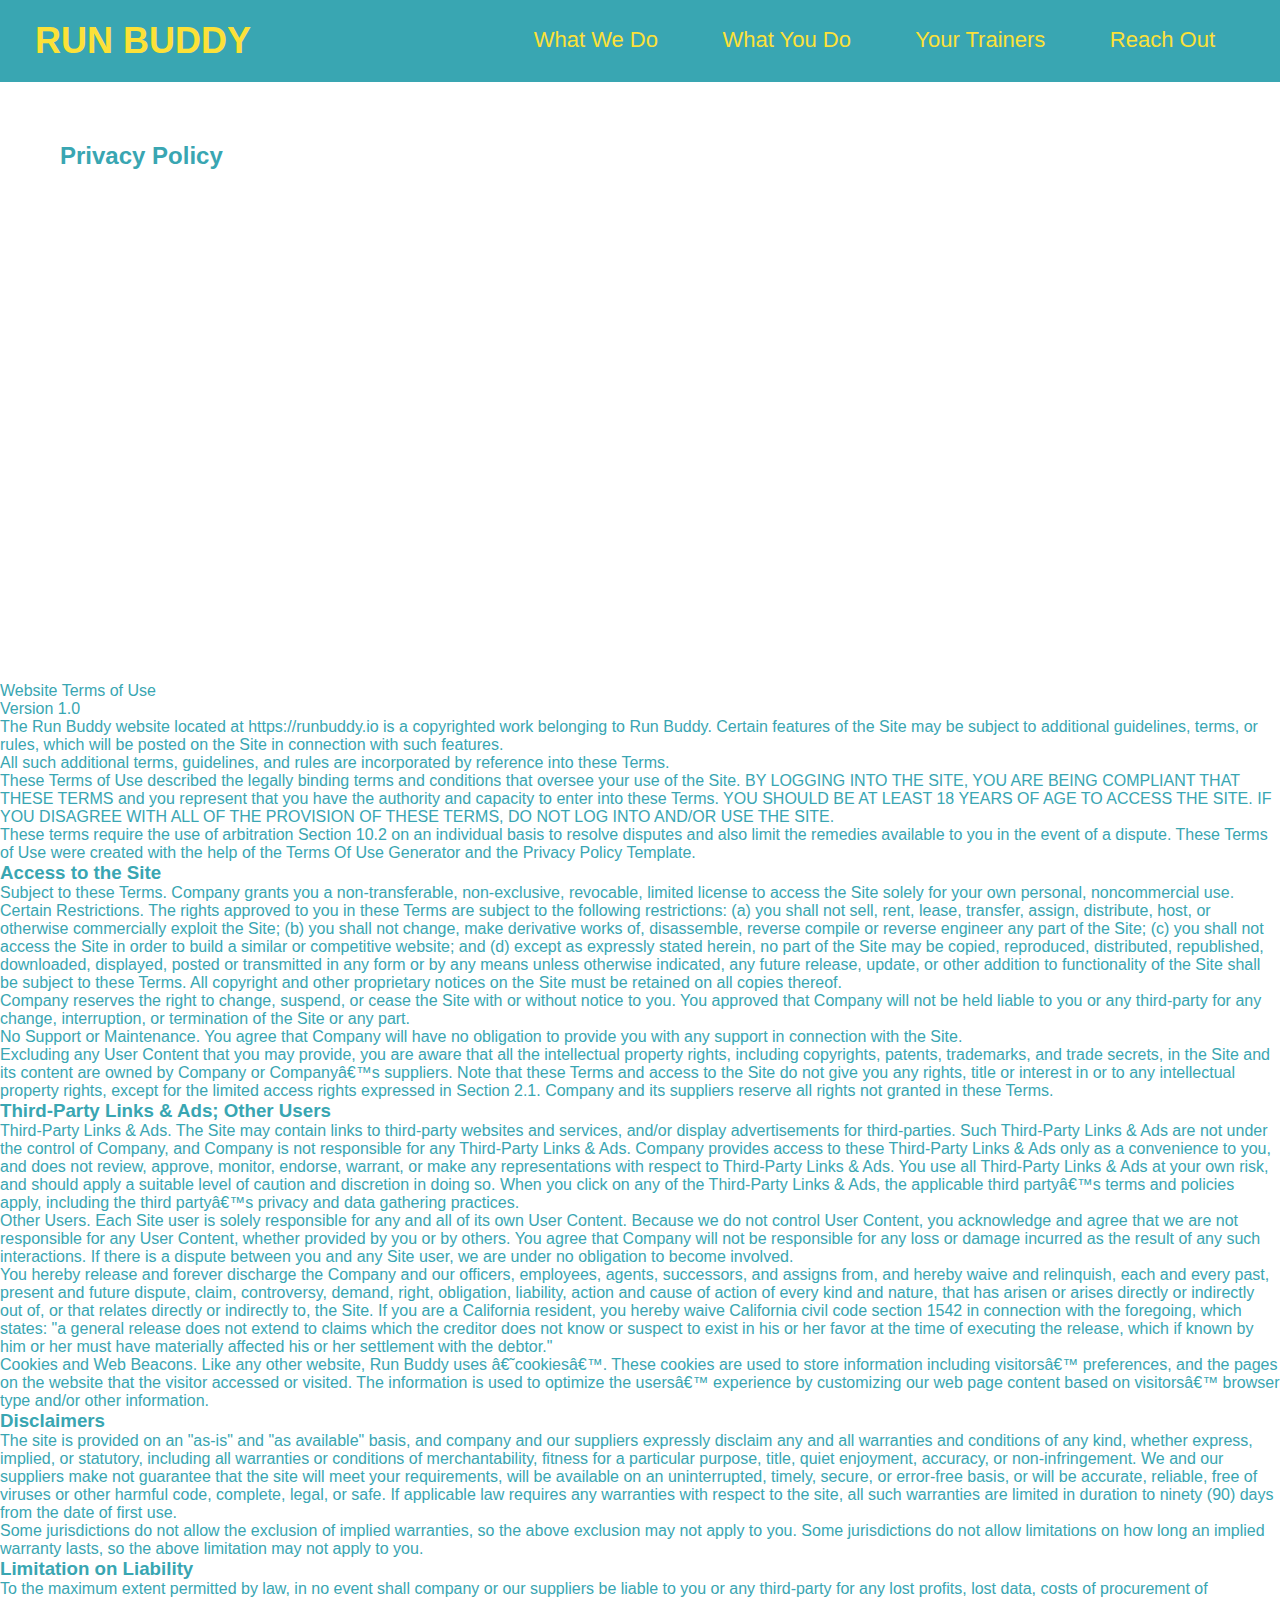
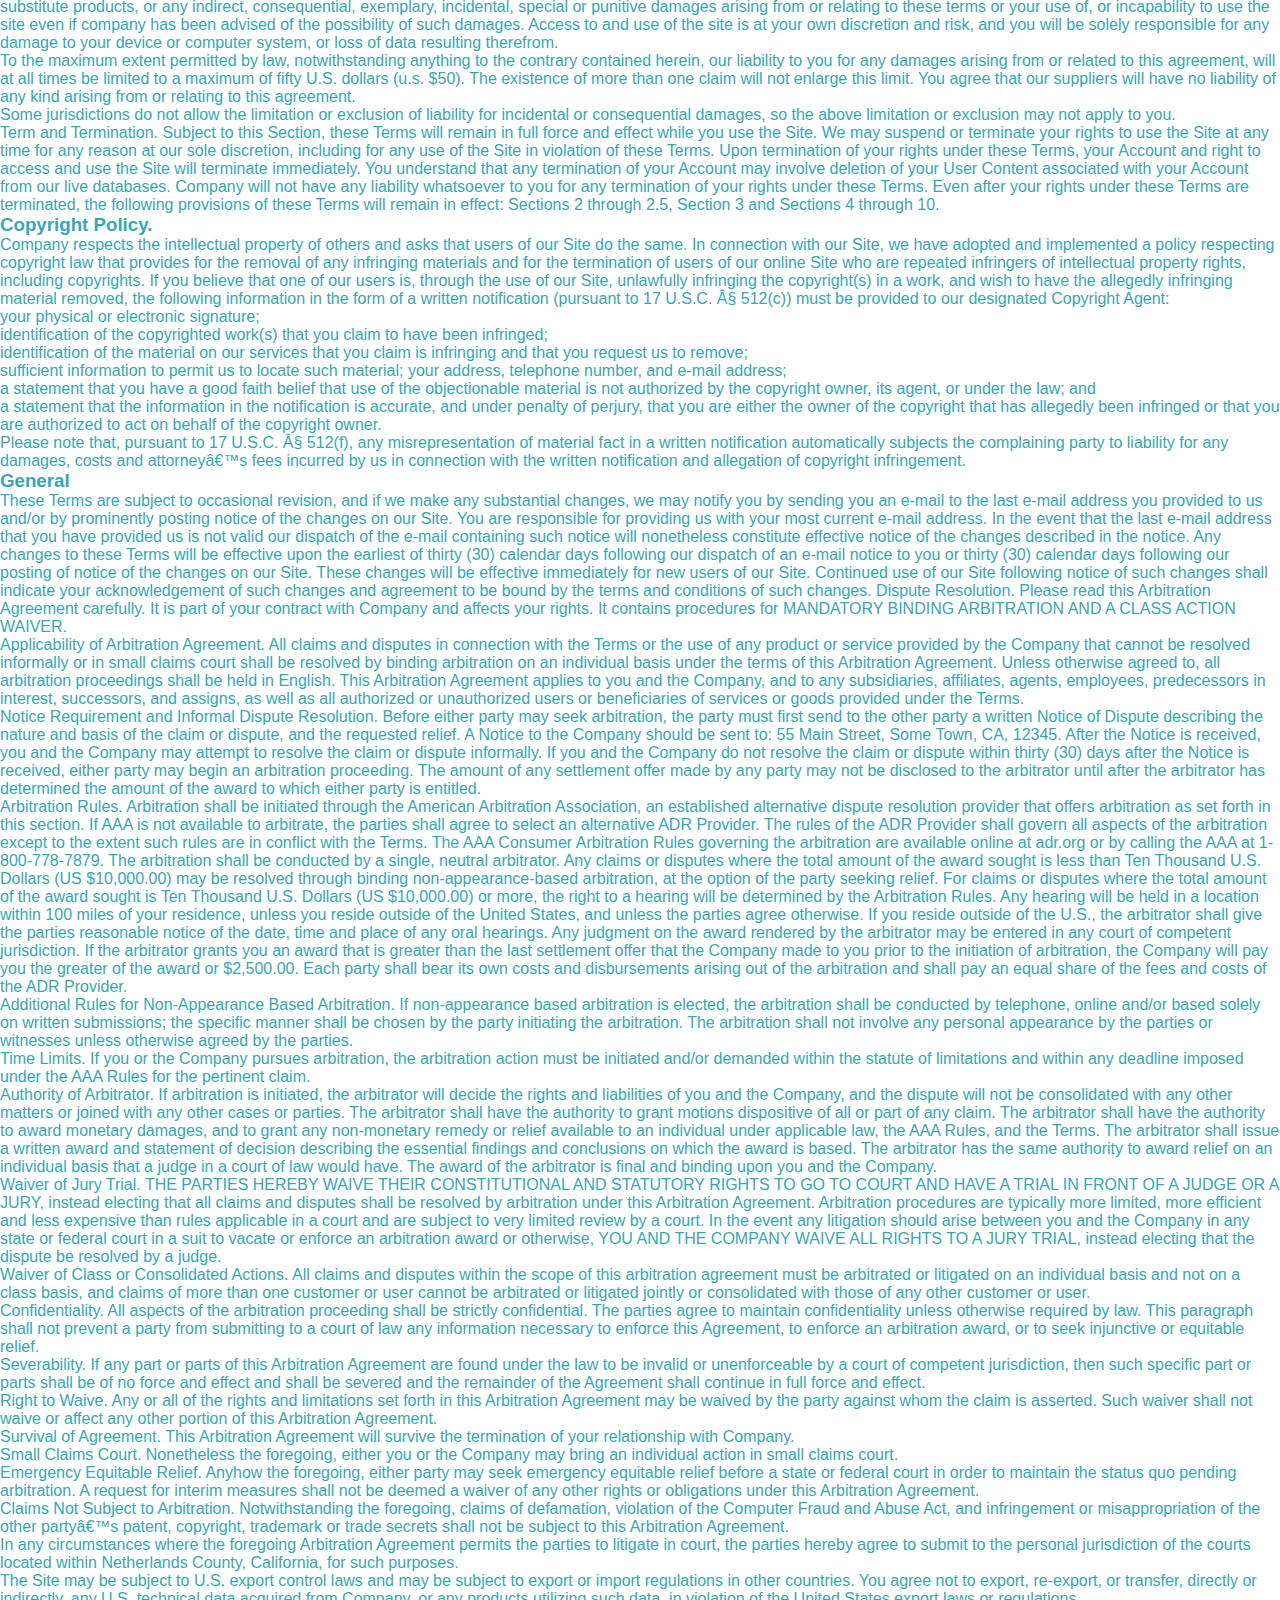
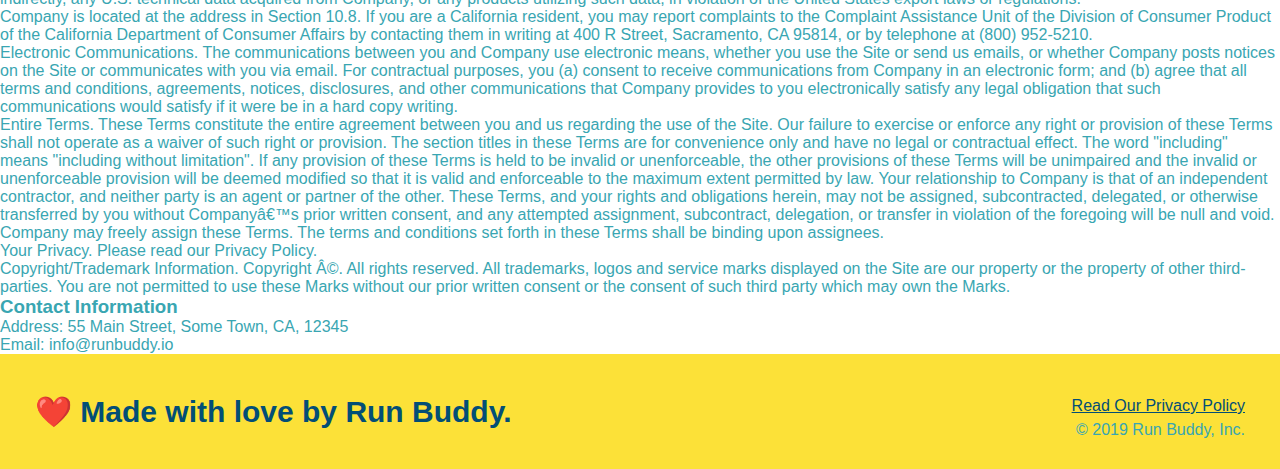
==== privacy-policy.html @ 8c8ac8f3 "move files" ====
<!DOCTYPE html>
<html lang="en">

<head>
  <meta charset="UTF-8" />
  <title>Privacy Policy - Run Buddy</title>
  <link rel="stylesheet" href="./assets/css/style.css" />
  <link rel="stylesheet" href="./assets/css/secondary-styles.css" />

</head>

<body>
  <header>
    <h1>
      <a href="/">
        RUN BUDDY
      </a>
    </h1>
    <nav>
      <!-- Unordered list element -->
      <ul>
        <!-- List item element-->
        <li>
          <!-- Anchor element -->
          <a href="./index.html#what-we-do">What We Do</a>
        </li>
        <li>
          <a href="./index.html#what-you-do">What You Do</a>
        </li>
        <li>
          <a href="./index.html#your-trainers">Your Trainers</a>
        </li>
        <li>
          <a href="./index.html#reach-out">Reach Out</a>
        </li>
      </ul>
    </nav>
  </header>

  <section class="hero">
    <h2 class="page-title">
      Privacy Policy
    </h2>
  </section>

  <article class="secondary-content">

    <p>
      Website Terms of Use
    </p>

    <p>
      Version 1.0
    </p>

    <p>
      The Run Buddy website located at https://runbuddy.io is a copyrighted work belonging to Run Buddy. Certain
      features of the Site may be subject to additional guidelines, terms, or rules, which will be posted on the Site
      in connection with such features.
    </p>

    <p>
      All such additional terms, guidelines, and rules are incorporated by reference into these Terms.
    </p>

    <p>
      These Terms of Use described the legally binding terms and conditions that oversee your use of the Site. BY
      LOGGING INTO THE SITE, YOU ARE BEING COMPLIANT THAT THESE TERMS and you represent that you have the authority
      and capacity to enter into these Terms. YOU SHOULD BE AT LEAST 18 YEARS OF AGE TO ACCESS THE SITE. IF YOU
      DISAGREE WITH ALL OF THE PROVISION OF THESE TERMS, DO NOT LOG INTO AND/OR USE THE SITE.
    </p>

    <p>
      These terms require the use of arbitration Section 10.2 on an individual basis to resolve disputes and also
      limit the remedies available to you in the event of a dispute. These Terms of Use were created with the help of
      the Terms Of Use Generator and the Privacy Policy Template.
    </p>

    <h3>
      Access to the Site
    </h3>

    <p>
      Subject to these Terms. Company grants you a non-transferable, non-exclusive, revocable, limited license to
      access the Site solely for your own personal, noncommercial use.
    </p>

    <p>
      Certain Restrictions. The rights approved to you in these Terms are subject to the following restrictions: (a)
      you shall not sell, rent, lease, transfer, assign, distribute, host, or otherwise commercially exploit the Site;
      (b) you shall not change, make derivative works of, disassemble, reverse compile or reverse engineer any part of
      the Site; (c) you shall not access the Site in order to build a similar or competitive website; and (d) except
      as expressly stated herein, no part of the Site may be copied, reproduced, distributed, republished, downloaded,
      displayed, posted or transmitted in any form or by any means unless otherwise indicated, any future release,
      update, or other addition to functionality of the Site shall be subject to these Terms. All copyright and other
      proprietary notices on the Site must be retained on all copies thereof.
    </p>

    <p>
      Company reserves the right to change, suspend, or cease the Site with or without notice to you. You approved
      that Company will not be held liable to you or any third-party for any change, interruption, or termination of
      the Site or any part.
    </p>

    <p>
      No Support or Maintenance. You agree that Company will have no obligation to provide you with any support in
      connection with the Site.
    </p>

    <p>
      Excluding any User Content that you may provide, you are aware that all the intellectual property rights,
      including copyrights, patents, trademarks, and trade secrets, in the Site and its content are owned by Company
      or Companyâ€™s suppliers. Note that these Terms and access to the Site do not give you any rights, title or
      interest in or to any intellectual property rights, except for the limited access rights expressed in Section
      2.1. Company and its suppliers reserve all rights not granted in these Terms.
    </p>

    <h3>
      Third-Party Links & Ads; Other Users
    </h3>

    <p>
      Third-Party Links & Ads. The Site may contain links to third-party websites and services, and/or display
      advertisements for third-parties. Such Third-Party Links & Ads are not under the control of Company, and Company
      is not responsible for any Third-Party Links & Ads. Company provides access to these Third-Party Links & Ads
      only as a convenience to you, and does not review, approve, monitor, endorse, warrant, or make any
      representations with respect to Third-Party Links & Ads. You use all Third-Party Links & Ads at your own risk,
      and should apply a suitable level of caution and discretion in doing so. When you click on any of the
      Third-Party Links & Ads, the applicable third partyâ€™s terms and policies apply, including the third partyâ€™s
      privacy and data gathering practices.
    </p>

    <p>
      Other Users. Each Site user is solely responsible for any and all of its own User Content. Because we do not
      control User Content, you acknowledge and agree that we are not responsible for any User Content, whether
      provided by you or by others. You agree that Company will not be responsible for any loss or damage incurred as
      the result of any such interactions. If there is a dispute between you and any Site user, we are under no
      obligation to become involved.
    </p>

    <p>
      You hereby release and forever discharge the Company and our officers, employees, agents, successors, and
      assigns from, and hereby waive and relinquish, each and every past, present and future dispute, claim,
      controversy, demand, right, obligation, liability, action and cause of action of every kind and nature, that has
      arisen or arises directly or indirectly out of, or that relates directly or indirectly to, the Site. If you are
      a California resident, you hereby waive California civil code section 1542 in connection with the foregoing,
      which states: "a general release does not extend to claims which the creditor does not know or suspect to exist
      in his or her favor at the time of executing the release, which if known by him or her must have materially
      affected his or her settlement with the debtor."
    </p>

    <p>
      Cookies and Web Beacons. Like any other website, Run Buddy uses â€˜cookiesâ€™. These cookies are used to store
      information including visitorsâ€™ preferences, and the pages on the website that the visitor accessed or visited.
      The information is used to optimize the usersâ€™ experience by customizing our web page content based on
      visitorsâ€™
      browser type and/or other information.
    </p>

    <h3>
      Disclaimers
    </h3>

    <p>
      The site is provided on an "as-is" and "as available" basis, and company and our suppliers expressly disclaim
      any and all warranties and conditions of any kind, whether express, implied, or statutory, including all
      warranties or conditions of merchantability, fitness for a particular purpose, title, quiet enjoyment, accuracy,
      or non-infringement. We and our suppliers make not guarantee that the site will meet your requirements, will be
      available on an uninterrupted, timely, secure, or error-free basis, or will be accurate, reliable, free of
      viruses or other harmful code, complete, legal, or safe. If applicable law requires any warranties with respect
      to the site, all such warranties are limited in duration to ninety (90) days from the date of first use.
    </p>

    <p>
      Some jurisdictions do not allow the exclusion of implied warranties, so the above exclusion may not apply to
      you. Some jurisdictions do not allow limitations on how long an implied warranty lasts, so the above limitation
      may not apply to you.
    </p>

    <h3>
      Limitation on Liability
    </h3>

    <p>
      To the maximum extent permitted by law, in no event shall company or our suppliers be liable to you or any
      third-party for any lost profits, lost data, costs of procurement of substitute products, or any indirect,
      consequential, exemplary, incidental, special or punitive damages arising from or relating to these terms or
      your use of, or incapability to use the site even if company has been advised of the possibility of such
      damages. Access to and use of the site is at your own discretion and risk, and you will be solely responsible
      for any damage to your device or computer system, or loss of data resulting therefrom.
    </p>

    <p>
      To the maximum extent permitted by law, notwithstanding anything to the contrary contained herein, our liability
      to you for any damages arising from or related to this agreement, will at all times be limited to a maximum of
      fifty U.S. dollars (u.s. $50). The existence of more than one claim will not enlarge this limit. You agree that
      our suppliers will have no liability of any kind arising from or relating to this agreement.
    </p>

    <p>
      Some jurisdictions do not allow the limitation or exclusion of liability for incidental or consequential
      damages, so the above limitation or exclusion may not apply to you.
    </p>

    <p>
      Term and Termination. Subject to this Section, these Terms will remain in full force and effect while you use
      the Site. We may suspend or terminate your rights to use the Site at any time for any reason at our sole
      discretion, including for any use of the Site in violation of these Terms. Upon termination of your rights under
      these Terms, your Account and right to access and use the Site will terminate immediately. You understand that
      any termination of your Account may involve deletion of your User Content associated with your Account from our
      live databases. Company will not have any liability whatsoever to you for any termination of your rights under
      these Terms. Even after your rights under these Terms are terminated, the following provisions of these Terms
      will remain in effect: Sections 2 through 2.5, Section 3 and Sections 4 through 10.
    </p>

    <h3>
      Copyright Policy.
    </h3>

    <p>
      Company respects the intellectual property of others and asks that users of our Site do the same. In connection
      with our Site, we have adopted and implemented a policy respecting copyright law that provides for the removal
      of any infringing materials and for the termination of users of our online Site who are repeated infringers of
      intellectual property rights, including copyrights. If you believe that one of our users is, through the use of
      our Site, unlawfully infringing the copyright(s) in a work, and wish to have the allegedly infringing material
      removed, the following information in the form of a written notification (pursuant to 17 U.S.C. Â§ 512(c)) must
      be provided to our designated Copyright Agent:
    </p>

    <ul>
      <li>
        your physical or electronic signature;
      </li>
      <li>
        identification of the copyrighted work(s) that you claim to have been infringed;
      </li>
      <li>
        identification of the material on our services that you claim is infringing and that you request us to remove;
      </li>
      <li>
        sufficient information to permit us to locate such material; your address, telephone number, and e-mail
        address;
      </li>
      <li>
        a statement that you have a good faith belief that use of the objectionable material is not authorized by the
        copyright owner, its agent, or under the law; and
      </li>
      <li>
        a statement that the information in the notification is accurate, and under penalty of perjury, that you are
        either the owner of the copyright that has allegedly been infringed or that you are authorized to act on
        behalf of the copyright owner.
      </li>
    </ul>

    <p>
      Please note that, pursuant to 17 U.S.C. Â§ 512(f), any misrepresentation of material fact in a written
      notification automatically subjects the complaining party to liability for any damages, costs and attorneyâ€™s
      fees incurred by us in connection with the written notification and allegation of copyright infringement.
    </p>

    <h3>
      General
    </h3>

    <p>
      These Terms are subject to occasional revision, and if we make any substantial changes, we may notify you by
      sending you an e-mail to the last e-mail address you provided to us and/or by prominently posting notice of the
      changes on our Site. You are responsible for providing us with your most current e-mail address. In the event
      that the last e-mail address that you have provided us is not valid our dispatch of the e-mail containing such
      notice will nonetheless constitute effective notice of the changes described in the notice. Any changes to these
      Terms will be effective upon the earliest of thirty (30) calendar days following our dispatch of an e-mail
      notice to you or thirty (30) calendar days following our posting of notice of the changes on our Site. These
      changes will be effective immediately for new users of our Site. Continued use of our Site following notice of
      such changes shall indicate your acknowledgement of such changes and agreement to be bound by the terms and
      conditions of such changes. Dispute Resolution. Please read this Arbitration Agreement carefully. It is part of
      your contract with Company and affects your rights. It contains procedures for MANDATORY BINDING ARBITRATION AND
      A CLASS ACTION WAIVER.
    </p>

    <p>
      Applicability of Arbitration Agreement. All claims and disputes in connection with the Terms or the use of any
      product or service provided by the Company that cannot be resolved informally or in small claims court shall be
      resolved by binding arbitration on an individual basis under the terms of this Arbitration Agreement. Unless
      otherwise agreed to, all arbitration proceedings shall be held in English. This Arbitration Agreement applies to
      you and the Company, and to any subsidiaries, affiliates, agents, employees, predecessors in interest,
      successors, and assigns, as well as all authorized or unauthorized users or beneficiaries of services or goods
      provided under the Terms.
    </p>

    <p>
      Notice Requirement and Informal Dispute Resolution. Before either party may seek arbitration, the party must
      first send to the other party a written Notice of Dispute describing the nature and basis of the claim or
      dispute, and the requested relief. A Notice to the Company should be sent to: 55 Main Street, Some Town, CA,
      12345. After the Notice is received, you and the Company may attempt to resolve the claim or dispute informally.
      If you and the Company do not resolve the claim or dispute within thirty (30) days after the Notice is received,
      either party may begin an arbitration proceeding. The amount of any settlement offer made by any party may not
      be disclosed to the arbitrator until after the arbitrator has determined the amount of the award to which either
      party is entitled.
    </p>

    <p>
      Arbitration Rules. Arbitration shall be initiated through the American Arbitration Association, an established
      alternative dispute resolution provider that offers arbitration as set forth in this section. If AAA is not
      available to arbitrate, the parties shall agree to select an alternative ADR Provider. The rules of the ADR
      Provider shall govern all aspects of the arbitration except to the extent such rules are in conflict with the
      Terms. The AAA Consumer Arbitration Rules governing the arbitration are available online at adr.org or by
      calling the AAA at 1-800-778-7879. The arbitration shall be conducted by a single, neutral arbitrator. Any
      claims or disputes where the total amount of the award sought is less than Ten Thousand U.S. Dollars (US
      $10,000.00) may be resolved through binding non-appearance-based arbitration, at the option of the party seeking
      relief. For claims or disputes where the total amount of the award sought is Ten Thousand U.S. Dollars (US
      $10,000.00) or more, the right to a hearing will be determined by the Arbitration Rules. Any hearing will be
      held in a location within 100 miles of your residence, unless you reside outside of the United States, and
      unless the parties agree otherwise. If you reside outside of the U.S., the arbitrator shall give the parties
      reasonable notice of the date, time and place of any oral hearings. Any judgment on the award rendered by the
      arbitrator may be entered in any court of competent jurisdiction. If the arbitrator grants you an award that is
      greater than the last settlement offer that the Company made to you prior to the initiation of arbitration, the
      Company will pay you the greater of the award or $2,500.00. Each party shall bear its own costs and
      disbursements arising out of the arbitration and shall pay an equal share of the fees and costs of the ADR
      Provider.
    </p>

    <p>
      Additional Rules for Non-Appearance Based Arbitration. If non-appearance based arbitration is elected, the
      arbitration shall be conducted by telephone, online and/or based solely on written submissions; the specific
      manner shall be chosen by the party initiating the arbitration. The arbitration shall not involve any personal
      appearance by the parties or witnesses unless otherwise agreed by the parties.
    </p>

    <p>
      Time Limits. If you or the Company pursues arbitration, the arbitration action must be initiated and/or demanded
      within the statute of limitations and within any deadline imposed under the AAA Rules for the pertinent claim.
    </p>

    <p>
      Authority of Arbitrator. If arbitration is initiated, the arbitrator will decide the rights and liabilities of
      you and the Company, and the dispute will not be consolidated with any other matters or joined with any other
      cases or parties. The arbitrator shall have the authority to grant motions dispositive of all or part of any
      claim. The arbitrator shall have the authority to award monetary damages, and to grant any non-monetary remedy
      or relief available to an individual under applicable law, the AAA Rules, and the Terms. The arbitrator shall
      issue a written award and statement of decision describing the essential findings and conclusions on which the
      award is based. The arbitrator has the same authority to award relief on an individual basis that a judge in a
      court of law would have. The award of the arbitrator is final and binding upon you and the Company.
    </p>

    <p>
      Waiver of Jury Trial. THE PARTIES HEREBY WAIVE THEIR CONSTITUTIONAL AND STATUTORY RIGHTS TO GO TO COURT AND HAVE
      A TRIAL IN FRONT OF A JUDGE OR A JURY, instead electing that all claims and disputes shall be resolved by
      arbitration under this Arbitration Agreement. Arbitration procedures are typically more limited, more efficient
      and less expensive than rules applicable in a court and are subject to very limited review by a court. In the
      event any litigation should arise between you and the Company in any state or federal court in a suit to vacate
      or enforce an arbitration award or otherwise, YOU AND THE COMPANY WAIVE ALL RIGHTS TO A JURY TRIAL, instead
      electing that the dispute be resolved by a judge.
    </p>

    <p>
      Waiver of Class or Consolidated Actions. All claims and disputes within the scope of this arbitration agreement
      must be arbitrated or litigated on an individual basis and not on a class basis, and claims of more than one
      customer or user cannot be arbitrated or litigated jointly or consolidated with those of any other customer or
      user.
    </p>

    <p>
      Confidentiality. All aspects of the arbitration proceeding shall be strictly confidential. The parties agree to
      maintain confidentiality unless otherwise required by law. This paragraph shall not prevent a party from
      submitting to a court of law any information necessary to enforce this Agreement, to enforce an arbitration
      award, or to seek injunctive or equitable relief.
    </p>

    <p>
      Severability. If any part or parts of this Arbitration Agreement are found under the law to be invalid or
      unenforceable by a court of competent jurisdiction, then such specific part or parts shall be of no force and
      effect and shall be severed and the remainder of the Agreement shall continue in full force and effect.
    </p>

    <p>
      Right to Waive. Any or all of the rights and limitations set forth in this Arbitration Agreement may be waived
      by the party against whom the claim is asserted. Such waiver shall not waive or affect any other portion of this
      Arbitration Agreement.
    </p>

    <p>
      Survival of Agreement. This Arbitration Agreement will survive the termination of your relationship with
      Company.
    </p>

    <p>
      Small Claims Court. Nonetheless the foregoing, either you or the Company may bring an individual action in small
      claims court.
    </p>

    <p>
      Emergency Equitable Relief. Anyhow the foregoing, either party may seek emergency equitable relief before a
      state or federal court in order to maintain the status quo pending arbitration. A request for interim measures
      shall not be deemed a waiver of any other rights or obligations under this Arbitration Agreement.
    </p>

    <p>
      Claims Not Subject to Arbitration. Notwithstanding the foregoing, claims of defamation, violation of the
      Computer Fraud and Abuse Act, and infringement or misappropriation of the other partyâ€™s patent, copyright,
      trademark or trade secrets shall not be subject to this Arbitration Agreement.
    </p>

    <p>
      In any circumstances where the foregoing Arbitration Agreement permits the parties to litigate in court, the
      parties hereby agree to submit to the personal jurisdiction of the courts located within Netherlands County,
      California, for such purposes.
    </p>

    <p>
      The Site may be subject to U.S. export control laws and may be subject to export or import regulations in other
      countries. You agree not to export, re-export, or transfer, directly or indirectly, any U.S. technical data
      acquired from Company, or any products utilizing such data, in violation of the United States export laws or
      regulations.
    </p>

    <p>
      Company is located at the address in Section 10.8. If you are a California resident, you may report complaints
      to the Complaint Assistance Unit of the Division of Consumer Product of the California Department of Consumer
      Affairs by contacting them in writing at 400 R Street, Sacramento, CA 95814, or by telephone at (800) 952-5210.
    </p>

    <p>
      Electronic Communications. The communications between you and Company use electronic means, whether you use the
      Site or send us emails, or whether Company posts notices on the Site or communicates with you via email. For
      contractual purposes, you (a) consent to receive communications from Company in an electronic form; and (b)
      agree that all terms and conditions, agreements, notices, disclosures, and other communications that Company
      provides to you electronically satisfy any legal obligation that such communications would satisfy if it were be
      in a hard copy writing.
    </p>

    <p>
      Entire Terms. These Terms constitute the entire agreement between you and us regarding the use of the Site. Our
      failure to exercise or enforce any right or provision of these Terms shall not operate as a waiver of such right
      or provision. The section titles in these Terms are for convenience only and have no legal or contractual
      effect. The word "including" means "including without limitation". If any provision of these Terms is held to be
      invalid or unenforceable, the other provisions of these Terms will be unimpaired and the invalid or
      unenforceable provision will be deemed modified so that it is valid and enforceable to the maximum extent
      permitted by law. Your relationship to Company is that of an independent contractor, and neither party is an
      agent or partner of the other. These Terms, and your rights and obligations herein, may not be assigned,
      subcontracted, delegated, or otherwise transferred by you without Companyâ€™s prior written consent, and any
      attempted assignment, subcontract, delegation, or transfer in violation of the foregoing will be null and void.
      Company may freely assign these Terms. The terms and conditions set forth in these Terms shall be binding upon
      assignees.
    </p>

    <p>
      Your Privacy. Please read our Privacy Policy.
    </p>

    <p>
      Copyright/Trademark Information. Copyright Â©. All rights reserved. All trademarks, logos and service marks
      displayed on the Site are our property or the property of other third-parties. You are not permitted to use
      these Marks without our prior written consent or the consent of such third party which may own the Marks.
    </p>

    <h3>
      Contact Information
    </h3>

    <p>
      Address: 55 Main Street, Some Town, CA, 12345
    </p>

    <p>
      Email: info@runbuddy.io
    </p>

  </article>


  <!-- footer -->
  <footer>
    <h2>❤️ Made with love by Run Buddy.</h2>
    <div>
      <a href="#">Read Our Privacy Policy</a><br />
      &copy; 2019 Run Buddy, Inc.
    </div>
  </footer>
</body>

</html>
---- assets/css/style.css ----
* {
    margin: 0;
    padding: 0;
    box-sizing: border-box;
  }
  
  body {
    /* more on this crazy alphanumerical value in a minute! */
    color: #39a6b2;
    font-family: Helvetica, Arial, sans-serif;
  }
  
  /* apply styles to <header> */
  header {
    padding: 20px 35px;
    background-color: #39a6b2;
  }
  
  header h1 {
    font-weight: bold;
    font-size: 36px;
    color: #fce138;
    margin: 0;
    display: inline;
  }
  header a {
    text-decoration: none;
    color: #fce138;
  }
  
  header nav {
    float: right;
    margin: 7px 0;
  }
  
  header nav ul li {
    display: inline;
  }
  
  header nav ul li a {
    margin: 0 30px;
    font-weight: lighter;
    font-size: 22px;
  }
  
  footer {
    background: #fce138;
    width: 100%;
    padding: 40px 35px;
  }
  
  footer h2 {
    display: inline;
    color: #024e76;
    font-size: 30px;
    margin: 0;
  }
  
  footer div {
    float: right;
    line-height: 1.5;
    text-align: right;
  }
  
  footer a {
    color: #024e76;
  }
  
  section {
    padding: 60px;
  }
  
  /* Hero Style Start */
  .hero {
    background-image: url('../images/hero-bg.jpg');
    height: 600px;
    background-size: cover;
    background-position: center;
    position: relative;
  }
  /* Hero Style End */
  
  .hero-form {
    border: 3px solid #024e76;
    background-color: #fce138;
    padding: 20px;
    width: 500px;
    color: #024e76;
    position: absolute;
    bottom: 120px;
    right: 140px;
  }
  
  .hero-form h3 {
    font-size: 24px;
    margin: 0;
  }
  .hero-form p {
    margin: 5px 0 15px 0;
  }
  
  .form-input {
    border: 1px solid #024e76;
    display: block;
    padding: 7px 15px;
    font-size: 16px;
    color: #024e76;
    width: 100%;
    margin-bottom: 15px;
  }
  
  .hero-form label {
    margin: 0 5px;
  }
  
  .hero-form button {
    color: #fce138;
    background-color: #024e76;
    border: none;
    padding: 10px 20px;
    font-size: 16px;
  }
  
  .intro {
    text-align: center;
  }
  
  .intro p {
    line-height: 1.7;
    color: #39a6b2;
    width: 80%;
    font-size: 20px;
    margin: 0 auto;
  }
  
  .steps {
    text-align: center;
    background: #fce138;
  }
  
  .steps div {
    margin-bottom: 80px;
  }
  
  .steps img {
    width: 15%;
    margin: 10px 0;
  }
  
  .steps h3 {
    color: #024e76;
    font-size: 46px;
    margin-top: 10px;
  }
  
  .steps p {
    color: #39a6b2;
    font-size: 23px;
  }
  
  .steps span {
    font-size: 38px;
  }
  
  .section-title {
    font-size: 55px;
    color: #024e76;
    margin-bottom: 35px;
    padding: 0 100px 20px 100px;
    display: inline-block;
    border-bottom: 3px solid;
  }
  
  .primary-border {
    border-color: #fce138;
  }
  
  .secondary-border {
    border-color: #39a6b2;
  }
  
  .trainers {
    text-align: center;
  }
  
  .trainer {
    width: 900px;
    margin: 0 auto 30px auto;
    background: #024e76;
    color: #fce138;
    overflow: auto;
  }
  
  .trainer img {
    width: 35%;
    float: left;
  }
  
  .trainer-bio {
    padding: 35px;
    float: left;
    width: 65%;
  }
  
  .trainer-bio h3 {
    font-size: 32px;
    margin-bottom: 8px;
  }
  
  .trainer-bio h4 {
    font-weight: lighter;
    font-size: 26px;
    margin-bottom: 25px;
  }
  
  .trainer-bio p {
    font-size: 17px;
    line-height: 1.3;
  }
  
  .text-left {
    text-align: left;
  }
  
  .text-right {
    text-align: right;
  }
  
  /* REACH OUT STYLES START */
  .contact {
    text-align: center;
    background: #024e76;
  }
  
  .contact h2 {
    color: #fce138;
  }
  
  .contact-info iframe {
    width: 400px;
    height: 400px;
  }
  
  .contact-info div {
    width: 410px;
    display: inline-block;
    vertical-align: top;
    text-align: left;
    margin: 30px 0 0 60px;
    color: white;
  }
  
  .contact-info h3 {
    color: #fce138;
    font-size: 32px;
  }
  
  .contact-info p,
  .contact-info address {
    margin: 20px 0;
    line-height: 1.5;
    font-size: 20px;
    font-style: normal;
  }
  
  .contact-info a {
    color: #fce138;
  }
  
  /* REACH OUT STYLES END */
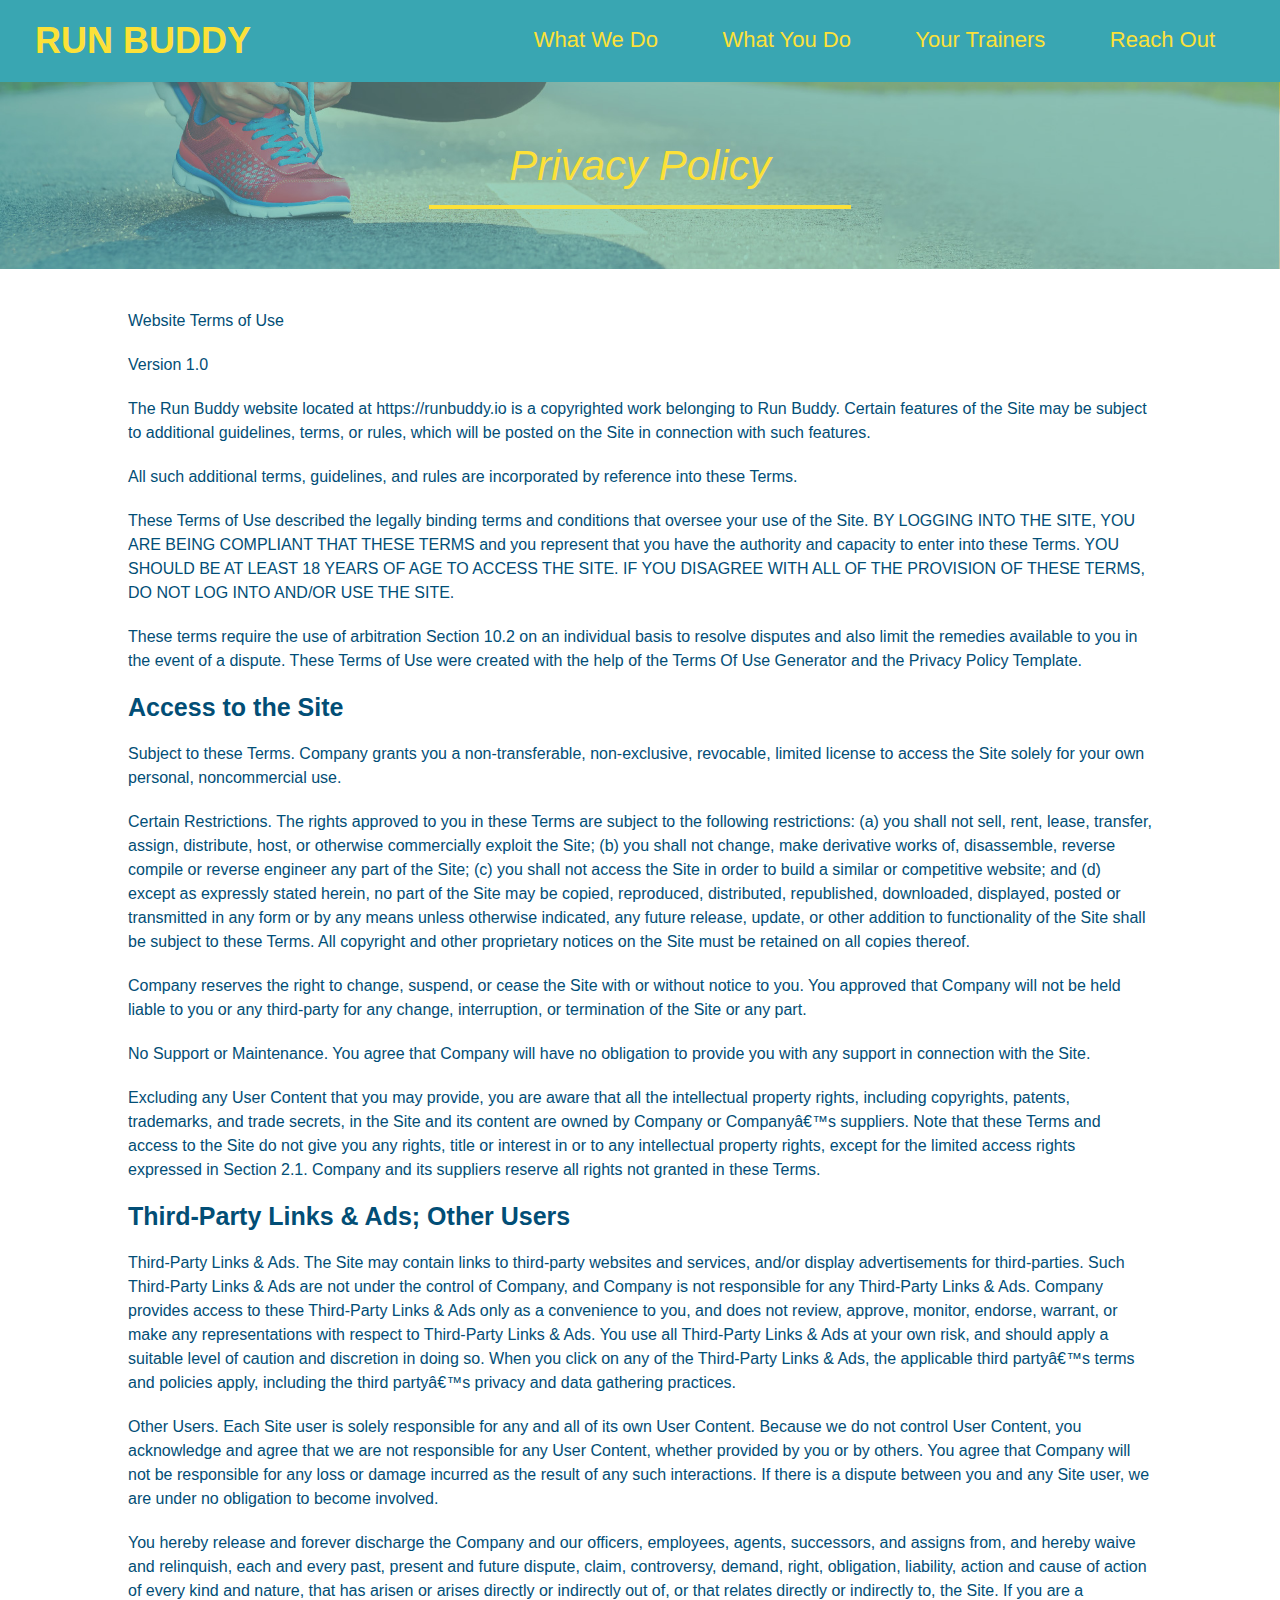
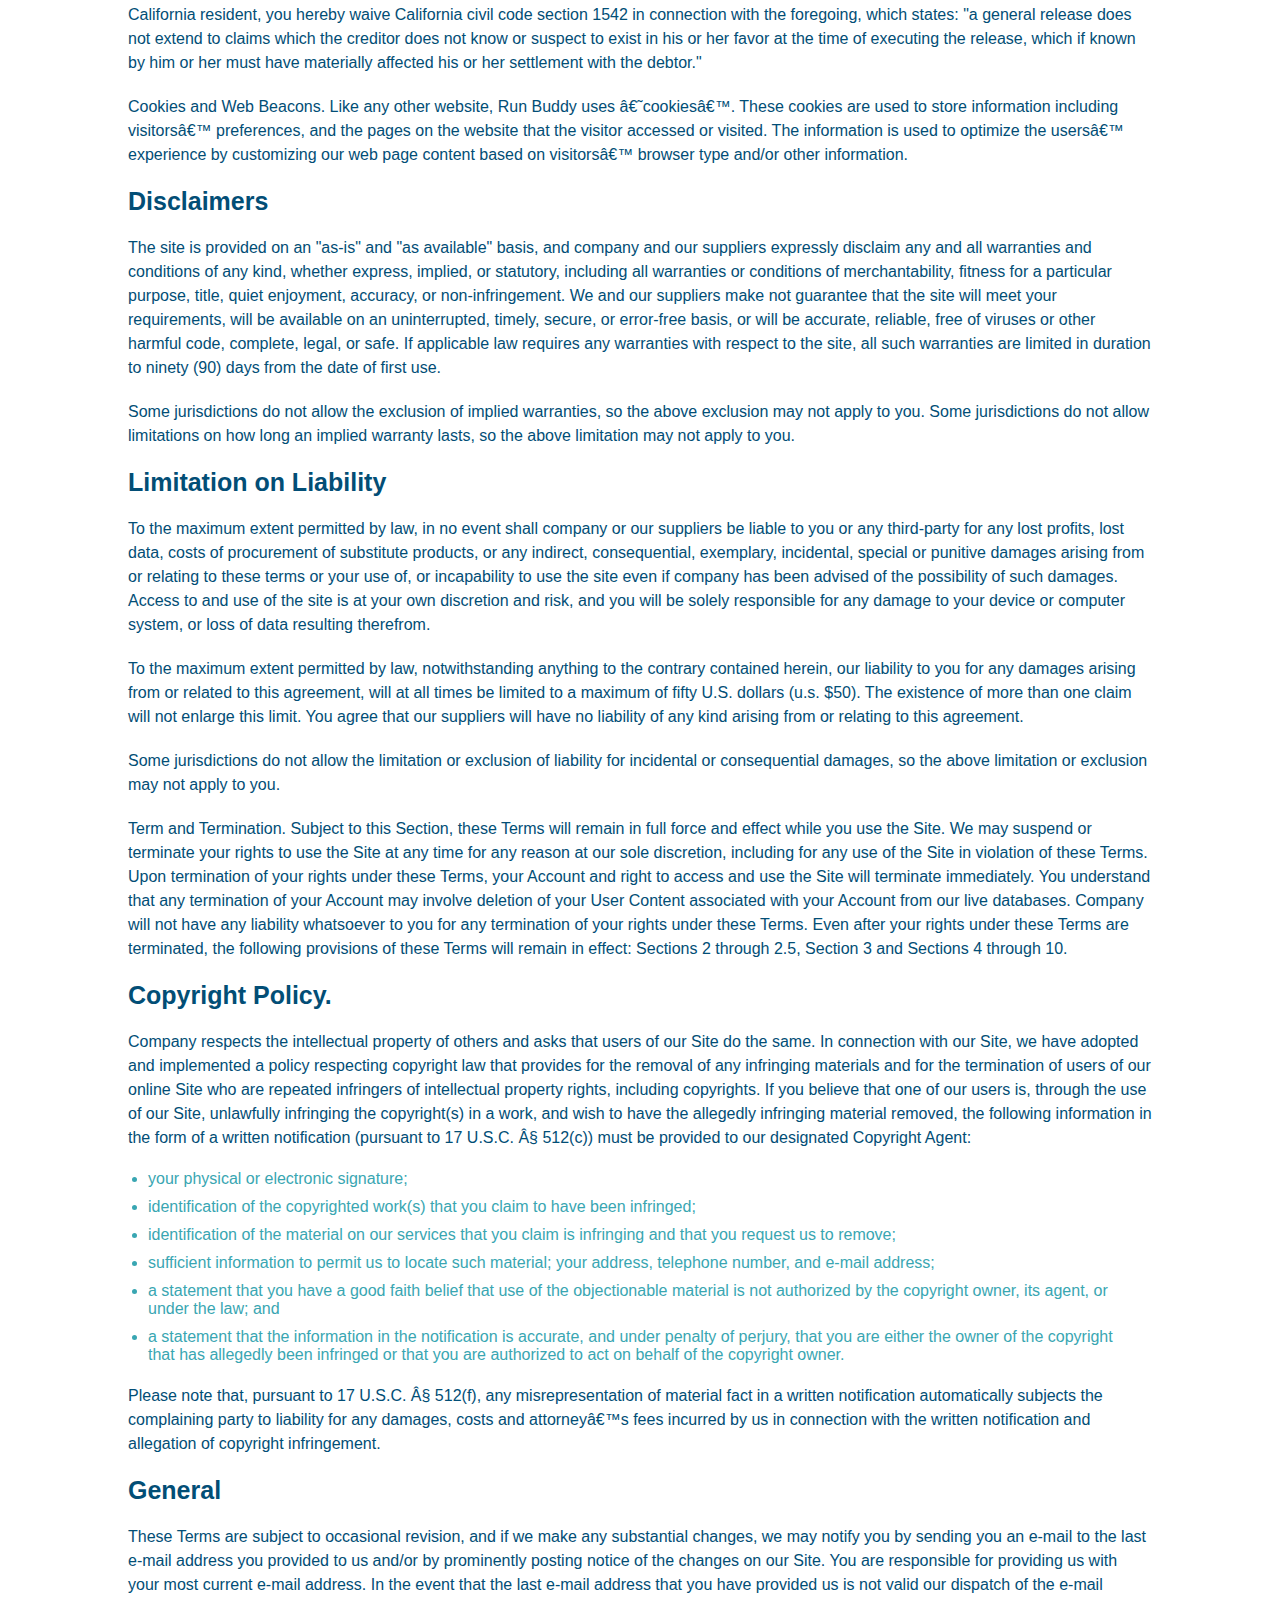
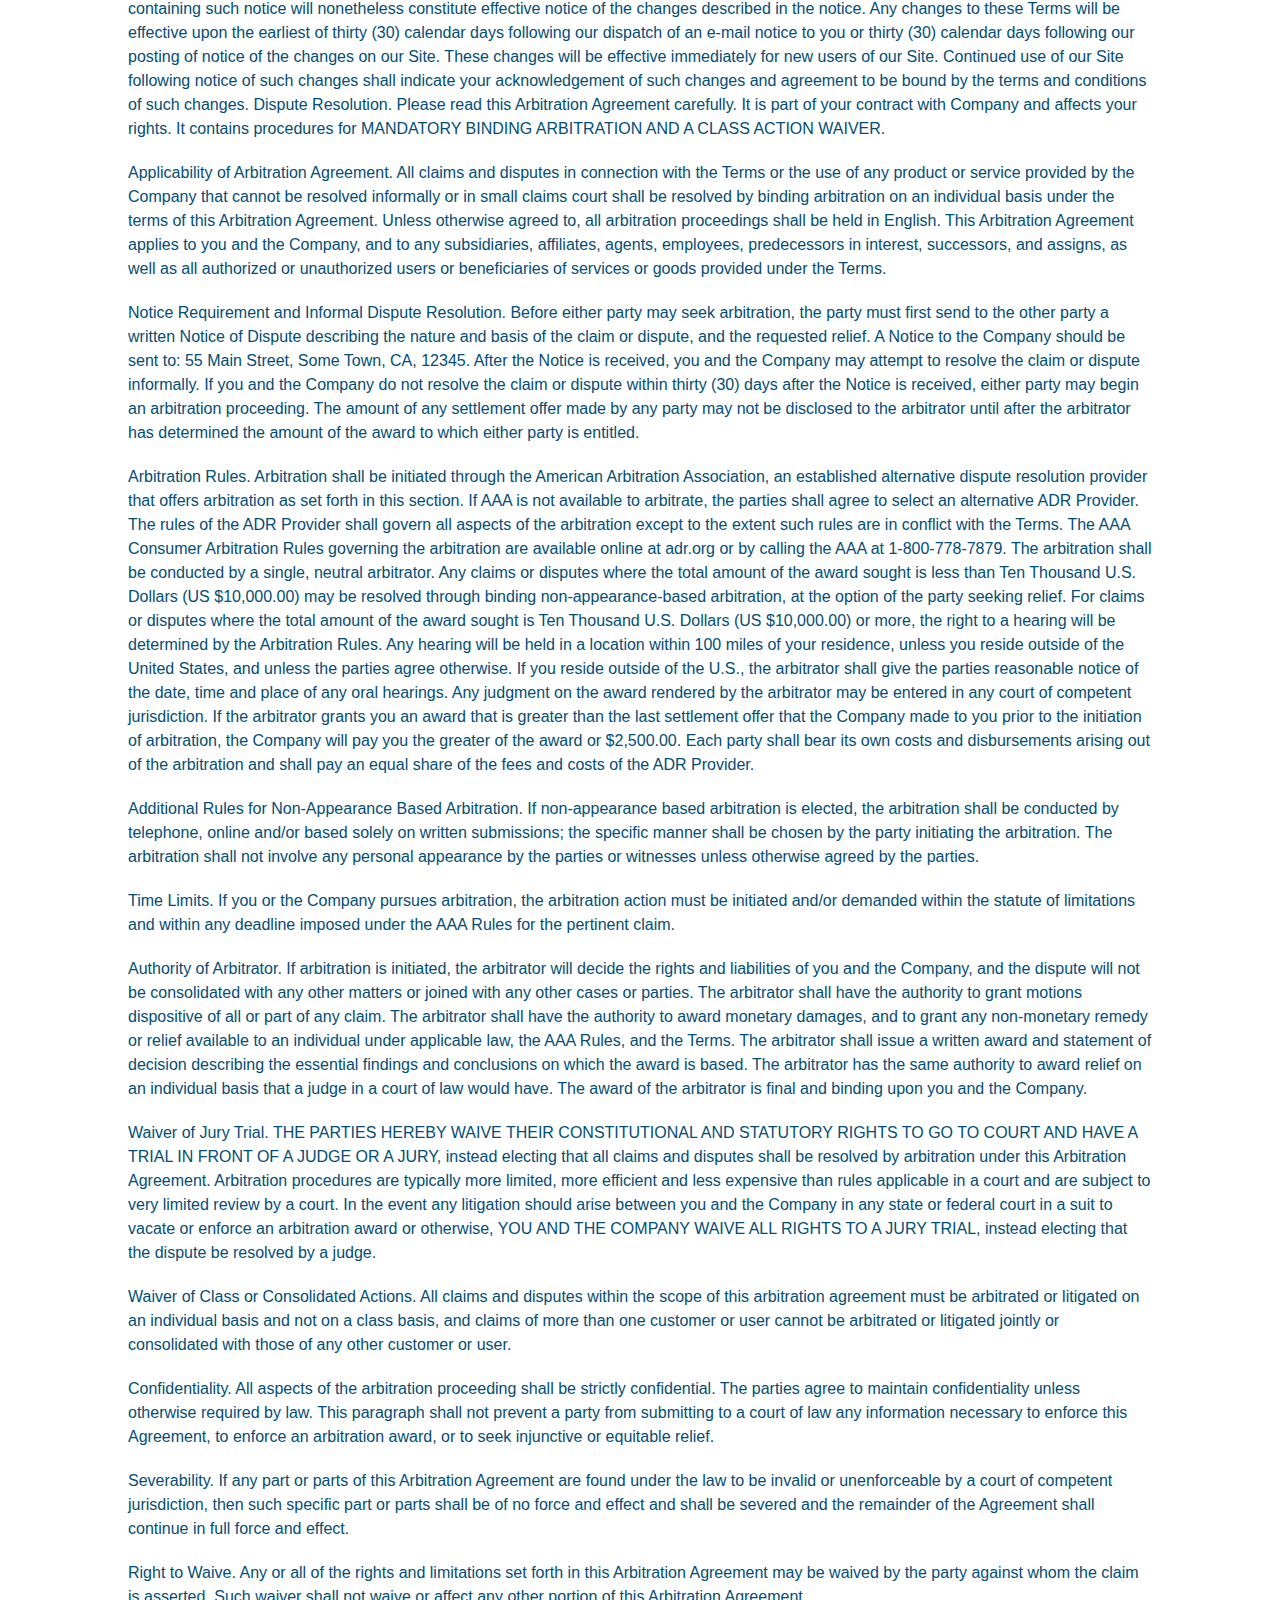
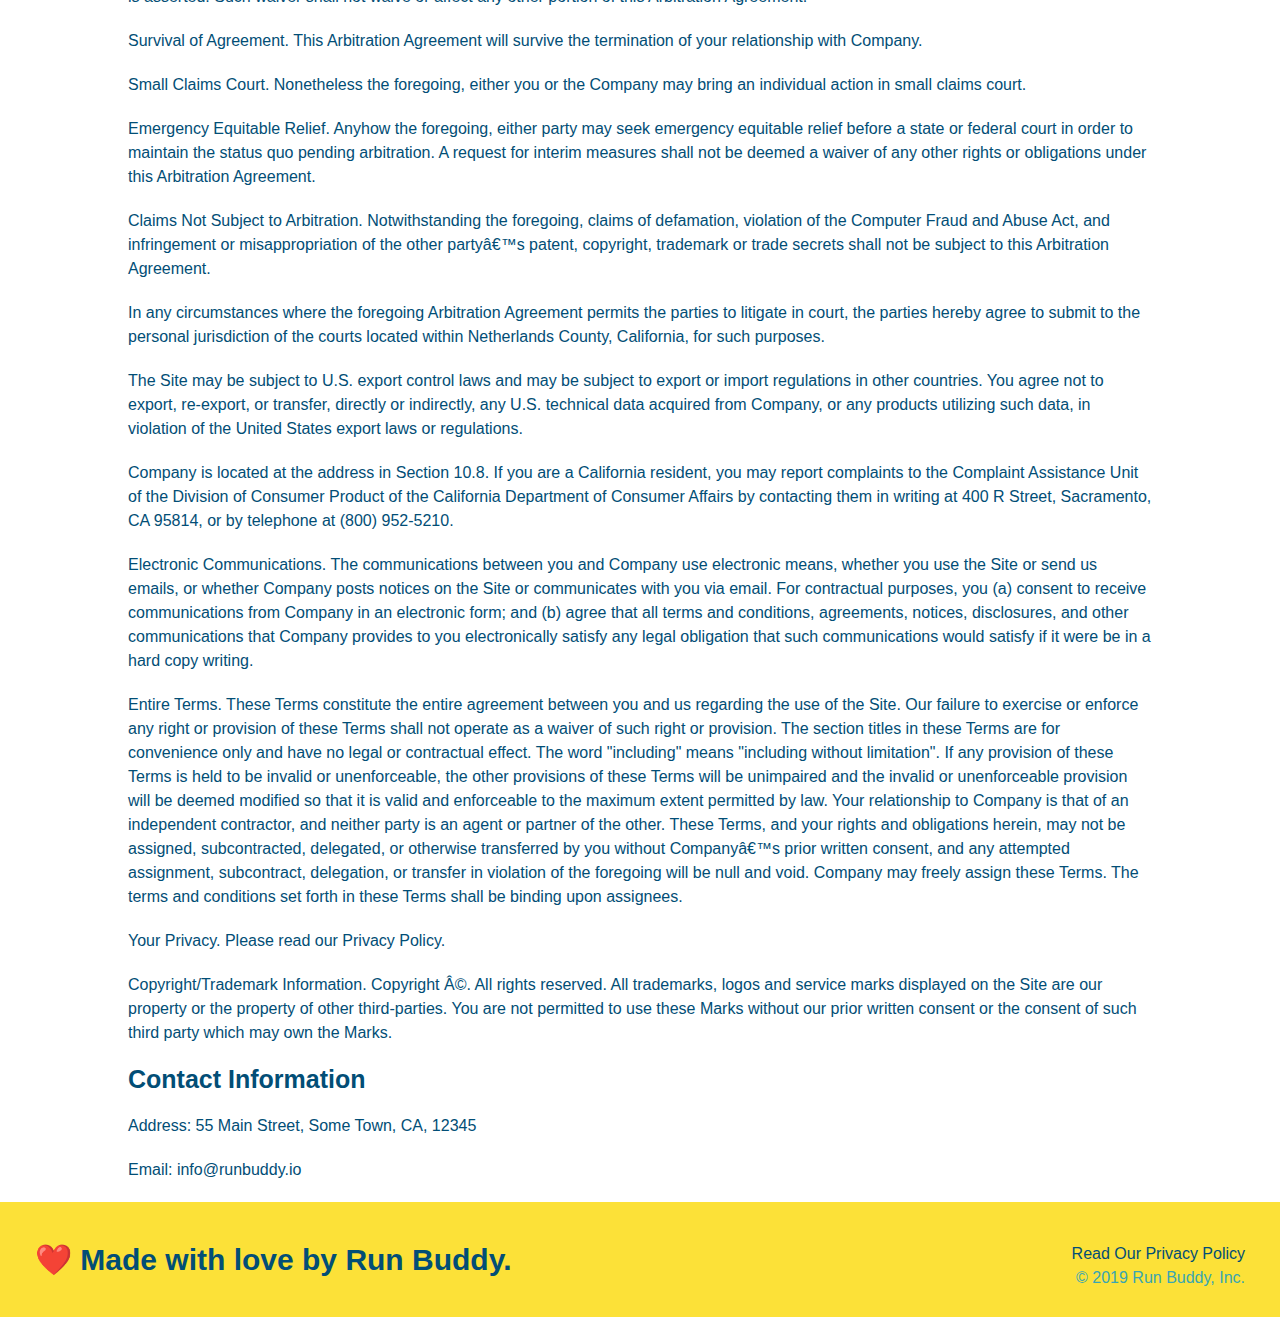
==== commit 2e1dc8e7: "privacy policy" ====
--- a/privacy-policy.html
+++ b/privacy-policy.html
@@ -1,481 +1,474 @@
 <!DOCTYPE html>
 <html lang="en">
+    <head>
+        <meta charset="UTF-8">
+        <title>Privacy Policy - Run Buddy</title>
+        <link rel="stylesheet" href="./assets/css/style.css" />
+        <link rel="stylesheet" href="./assets/css/secondary-style.css" />
+    </head>
+    <body>
+        <!-- navigation -->
+        <header>
+            <h1>
+                <a href="/">
+                    RUN BUDDY
+                </a>
+            </h1>
+            <nav>
+                <!-- Unordered list element -->
+                <ul>
+                    <!-- List item element-->
+                    <li>
+                        <!-- Anchor element -->
+                        <a href="./index.html#what-we-do">What We Do</a>
+                    </li>
+                    <li>
+                        <a href="./index.html#what-you-do">What You Do</a>
+                    </li>
+                    <li>
+                        <a href="./index.html#your-trainers">Your Trainers</a>
+                    </li>
+                    <li>
+                        <a href="./index.html#reach-out">Reach Out</a>
+                    </li>
+                </ul>
+            </nav>
+        </header>
 
-<head>
-  <meta charset="UTF-8" />
-  <title>Privacy Policy - Run Buddy</title>
-  <link rel="stylesheet" href="./assets/css/style.css" />
-  <link rel="stylesheet" href="./assets/css/secondary-styles.css" />
-
-</head>
-
-<body>
-  <header>
-    <h1>
-      <a href="/">
-        RUN BUDDY
-      </a>
-    </h1>
-    <nav>
-      <!-- Unordered list element -->
-      <ul>
-        <!-- List item element-->
-        <li>
-          <!-- Anchor element -->
-          <a href="./index.html#what-we-do">What We Do</a>
-        </li>
-        <li>
-          <a href="./index.html#what-you-do">What You Do</a>
-        </li>
-        <li>
-          <a href="./index.html#your-trainers">Your Trainers</a>
-        </li>
-        <li>
-          <a href="./index.html#reach-out">Reach Out</a>
-        </li>
-      </ul>
-    </nav>
-  </header>
-
-  <section class="hero">
-    <h2 class="page-title">
-      Privacy Policy
-    </h2>
-  </section>
-
-  <article class="secondary-content">
-
-    <p>
-      Website Terms of Use
-    </p>
-
-    <p>
-      Version 1.0
-    </p>
-
-    <p>
-      The Run Buddy website located at https://runbuddy.io is a copyrighted work belonging to Run Buddy. Certain
-      features of the Site may be subject to additional guidelines, terms, or rules, which will be posted on the Site
-      in connection with such features.
-    </p>
-
-    <p>
-      All such additional terms, guidelines, and rules are incorporated by reference into these Terms.
-    </p>
-
-    <p>
-      These Terms of Use described the legally binding terms and conditions that oversee your use of the Site. BY
-      LOGGING INTO THE SITE, YOU ARE BEING COMPLIANT THAT THESE TERMS and you represent that you have the authority
-      and capacity to enter into these Terms. YOU SHOULD BE AT LEAST 18 YEARS OF AGE TO ACCESS THE SITE. IF YOU
-      DISAGREE WITH ALL OF THE PROVISION OF THESE TERMS, DO NOT LOG INTO AND/OR USE THE SITE.
-    </p>
-
-    <p>
-      These terms require the use of arbitration Section 10.2 on an individual basis to resolve disputes and also
-      limit the remedies available to you in the event of a dispute. These Terms of Use were created with the help of
-      the Terms Of Use Generator and the Privacy Policy Template.
-    </p>
-
-    <h3>
-      Access to the Site
-    </h3>
-
-    <p>
-      Subject to these Terms. Company grants you a non-transferable, non-exclusive, revocable, limited license to
-      access the Site solely for your own personal, noncommercial use.
-    </p>
-
-    <p>
-      Certain Restrictions. The rights approved to you in these Terms are subject to the following restrictions: (a)
-      you shall not sell, rent, lease, transfer, assign, distribute, host, or otherwise commercially exploit the Site;
-      (b) you shall not change, make derivative works of, disassemble, reverse compile or reverse engineer any part of
-      the Site; (c) you shall not access the Site in order to build a similar or competitive website; and (d) except
-      as expressly stated herein, no part of the Site may be copied, reproduced, distributed, republished, downloaded,
-      displayed, posted or transmitted in any form or by any means unless otherwise indicated, any future release,
-      update, or other addition to functionality of the Site shall be subject to these Terms. All copyright and other
-      proprietary notices on the Site must be retained on all copies thereof.
-    </p>
-
-    <p>
-      Company reserves the right to change, suspend, or cease the Site with or without notice to you. You approved
-      that Company will not be held liable to you or any third-party for any change, interruption, or termination of
-      the Site or any part.
-    </p>
-
-    <p>
-      No Support or Maintenance. You agree that Company will have no obligation to provide you with any support in
-      connection with the Site.
-    </p>
-
-    <p>
-      Excluding any User Content that you may provide, you are aware that all the intellectual property rights,
-      including copyrights, patents, trademarks, and trade secrets, in the Site and its content are owned by Company
-      or Companyâ€™s suppliers. Note that these Terms and access to the Site do not give you any rights, title or
-      interest in or to any intellectual property rights, except for the limited access rights expressed in Section
-      2.1. Company and its suppliers reserve all rights not granted in these Terms.
-    </p>
-
-    <h3>
-      Third-Party Links & Ads; Other Users
-    </h3>
-
-    <p>
-      Third-Party Links & Ads. The Site may contain links to third-party websites and services, and/or display
-      advertisements for third-parties. Such Third-Party Links & Ads are not under the control of Company, and Company
-      is not responsible for any Third-Party Links & Ads. Company provides access to these Third-Party Links & Ads
-      only as a convenience to you, and does not review, approve, monitor, endorse, warrant, or make any
-      representations with respect to Third-Party Links & Ads. You use all Third-Party Links & Ads at your own risk,
-      and should apply a suitable level of caution and discretion in doing so. When you click on any of the
-      Third-Party Links & Ads, the applicable third partyâ€™s terms and policies apply, including the third partyâ€™s
-      privacy and data gathering practices.
-    </p>
-
-    <p>
-      Other Users. Each Site user is solely responsible for any and all of its own User Content. Because we do not
-      control User Content, you acknowledge and agree that we are not responsible for any User Content, whether
-      provided by you or by others. You agree that Company will not be responsible for any loss or damage incurred as
-      the result of any such interactions. If there is a dispute between you and any Site user, we are under no
-      obligation to become involved.
-    </p>
-
-    <p>
-      You hereby release and forever discharge the Company and our officers, employees, agents, successors, and
-      assigns from, and hereby waive and relinquish, each and every past, present and future dispute, claim,
-      controversy, demand, right, obligation, liability, action and cause of action of every kind and nature, that has
-      arisen or arises directly or indirectly out of, or that relates directly or indirectly to, the Site. If you are
-      a California resident, you hereby waive California civil code section 1542 in connection with the foregoing,
-      which states: "a general release does not extend to claims which the creditor does not know or suspect to exist
-      in his or her favor at the time of executing the release, which if known by him or her must have materially
-      affected his or her settlement with the debtor."
-    </p>
-
-    <p>
-      Cookies and Web Beacons. Like any other website, Run Buddy uses â€˜cookiesâ€™. These cookies are used to store
-      information including visitorsâ€™ preferences, and the pages on the website that the visitor accessed or visited.
-      The information is used to optimize the usersâ€™ experience by customizing our web page content based on
-      visitorsâ€™
-      browser type and/or other information.
-    </p>
-
-    <h3>
-      Disclaimers
-    </h3>
-
-    <p>
-      The site is provided on an "as-is" and "as available" basis, and company and our suppliers expressly disclaim
-      any and all warranties and conditions of any kind, whether express, implied, or statutory, including all
-      warranties or conditions of merchantability, fitness for a particular purpose, title, quiet enjoyment, accuracy,
-      or non-infringement. We and our suppliers make not guarantee that the site will meet your requirements, will be
-      available on an uninterrupted, timely, secure, or error-free basis, or will be accurate, reliable, free of
-      viruses or other harmful code, complete, legal, or safe. If applicable law requires any warranties with respect
-      to the site, all such warranties are limited in duration to ninety (90) days from the date of first use.
-    </p>
-
-    <p>
-      Some jurisdictions do not allow the exclusion of implied warranties, so the above exclusion may not apply to
-      you. Some jurisdictions do not allow limitations on how long an implied warranty lasts, so the above limitation
-      may not apply to you.
-    </p>
-
-    <h3>
-      Limitation on Liability
-    </h3>
-
-    <p>
-      To the maximum extent permitted by law, in no event shall company or our suppliers be liable to you or any
-      third-party for any lost profits, lost data, costs of procurement of substitute products, or any indirect,
-      consequential, exemplary, incidental, special or punitive damages arising from or relating to these terms or
-      your use of, or incapability to use the site even if company has been advised of the possibility of such
-      damages. Access to and use of the site is at your own discretion and risk, and you will be solely responsible
-      for any damage to your device or computer system, or loss of data resulting therefrom.
-    </p>
-
-    <p>
-      To the maximum extent permitted by law, notwithstanding anything to the contrary contained herein, our liability
-      to you for any damages arising from or related to this agreement, will at all times be limited to a maximum of
-      fifty U.S. dollars (u.s. $50). The existence of more than one claim will not enlarge this limit. You agree that
-      our suppliers will have no liability of any kind arising from or relating to this agreement.
-    </p>
-
-    <p>
-      Some jurisdictions do not allow the limitation or exclusion of liability for incidental or consequential
-      damages, so the above limitation or exclusion may not apply to you.
-    </p>
-
-    <p>
-      Term and Termination. Subject to this Section, these Terms will remain in full force and effect while you use
-      the Site. We may suspend or terminate your rights to use the Site at any time for any reason at our sole
-      discretion, including for any use of the Site in violation of these Terms. Upon termination of your rights under
-      these Terms, your Account and right to access and use the Site will terminate immediately. You understand that
-      any termination of your Account may involve deletion of your User Content associated with your Account from our
-      live databases. Company will not have any liability whatsoever to you for any termination of your rights under
-      these Terms. Even after your rights under these Terms are terminated, the following provisions of these Terms
-      will remain in effect: Sections 2 through 2.5, Section 3 and Sections 4 through 10.
-    </p>
-
-    <h3>
-      Copyright Policy.
-    </h3>
-
-    <p>
-      Company respects the intellectual property of others and asks that users of our Site do the same. In connection
-      with our Site, we have adopted and implemented a policy respecting copyright law that provides for the removal
-      of any infringing materials and for the termination of users of our online Site who are repeated infringers of
-      intellectual property rights, including copyrights. If you believe that one of our users is, through the use of
-      our Site, unlawfully infringing the copyright(s) in a work, and wish to have the allegedly infringing material
-      removed, the following information in the form of a written notification (pursuant to 17 U.S.C. Â§ 512(c)) must
-      be provided to our designated Copyright Agent:
-    </p>
-
-    <ul>
-      <li>
-        your physical or electronic signature;
-      </li>
-      <li>
-        identification of the copyrighted work(s) that you claim to have been infringed;
-      </li>
-      <li>
-        identification of the material on our services that you claim is infringing and that you request us to remove;
-      </li>
-      <li>
-        sufficient information to permit us to locate such material; your address, telephone number, and e-mail
-        address;
-      </li>
-      <li>
-        a statement that you have a good faith belief that use of the objectionable material is not authorized by the
-        copyright owner, its agent, or under the law; and
-      </li>
-      <li>
-        a statement that the information in the notification is accurate, and under penalty of perjury, that you are
-        either the owner of the copyright that has allegedly been infringed or that you are authorized to act on
-        behalf of the copyright owner.
-      </li>
-    </ul>
-
-    <p>
-      Please note that, pursuant to 17 U.S.C. Â§ 512(f), any misrepresentation of material fact in a written
-      notification automatically subjects the complaining party to liability for any damages, costs and attorneyâ€™s
-      fees incurred by us in connection with the written notification and allegation of copyright infringement.
-    </p>
-
-    <h3>
-      General
-    </h3>
-
-    <p>
-      These Terms are subject to occasional revision, and if we make any substantial changes, we may notify you by
-      sending you an e-mail to the last e-mail address you provided to us and/or by prominently posting notice of the
-      changes on our Site. You are responsible for providing us with your most current e-mail address. In the event
-      that the last e-mail address that you have provided us is not valid our dispatch of the e-mail containing such
-      notice will nonetheless constitute effective notice of the changes described in the notice. Any changes to these
-      Terms will be effective upon the earliest of thirty (30) calendar days following our dispatch of an e-mail
-      notice to you or thirty (30) calendar days following our posting of notice of the changes on our Site. These
-      changes will be effective immediately for new users of our Site. Continued use of our Site following notice of
-      such changes shall indicate your acknowledgement of such changes and agreement to be bound by the terms and
-      conditions of such changes. Dispute Resolution. Please read this Arbitration Agreement carefully. It is part of
-      your contract with Company and affects your rights. It contains procedures for MANDATORY BINDING ARBITRATION AND
-      A CLASS ACTION WAIVER.
-    </p>
-
-    <p>
-      Applicability of Arbitration Agreement. All claims and disputes in connection with the Terms or the use of any
-      product or service provided by the Company that cannot be resolved informally or in small claims court shall be
-      resolved by binding arbitration on an individual basis under the terms of this Arbitration Agreement. Unless
-      otherwise agreed to, all arbitration proceedings shall be held in English. This Arbitration Agreement applies to
-      you and the Company, and to any subsidiaries, affiliates, agents, employees, predecessors in interest,
-      successors, and assigns, as well as all authorized or unauthorized users or beneficiaries of services or goods
-      provided under the Terms.
-    </p>
-
-    <p>
-      Notice Requirement and Informal Dispute Resolution. Before either party may seek arbitration, the party must
-      first send to the other party a written Notice of Dispute describing the nature and basis of the claim or
-      dispute, and the requested relief. A Notice to the Company should be sent to: 55 Main Street, Some Town, CA,
-      12345. After the Notice is received, you and the Company may attempt to resolve the claim or dispute informally.
-      If you and the Company do not resolve the claim or dispute within thirty (30) days after the Notice is received,
-      either party may begin an arbitration proceeding. The amount of any settlement offer made by any party may not
-      be disclosed to the arbitrator until after the arbitrator has determined the amount of the award to which either
-      party is entitled.
-    </p>
-
-    <p>
-      Arbitration Rules. Arbitration shall be initiated through the American Arbitration Association, an established
-      alternative dispute resolution provider that offers arbitration as set forth in this section. If AAA is not
-      available to arbitrate, the parties shall agree to select an alternative ADR Provider. The rules of the ADR
-      Provider shall govern all aspects of the arbitration except to the extent such rules are in conflict with the
-      Terms. The AAA Consumer Arbitration Rules governing the arbitration are available online at adr.org or by
-      calling the AAA at 1-800-778-7879. The arbitration shall be conducted by a single, neutral arbitrator. Any
-      claims or disputes where the total amount of the award sought is less than Ten Thousand U.S. Dollars (US
-      $10,000.00) may be resolved through binding non-appearance-based arbitration, at the option of the party seeking
-      relief. For claims or disputes where the total amount of the award sought is Ten Thousand U.S. Dollars (US
-      $10,000.00) or more, the right to a hearing will be determined by the Arbitration Rules. Any hearing will be
-      held in a location within 100 miles of your residence, unless you reside outside of the United States, and
-      unless the parties agree otherwise. If you reside outside of the U.S., the arbitrator shall give the parties
-      reasonable notice of the date, time and place of any oral hearings. Any judgment on the award rendered by the
-      arbitrator may be entered in any court of competent jurisdiction. If the arbitrator grants you an award that is
-      greater than the last settlement offer that the Company made to you prior to the initiation of arbitration, the
-      Company will pay you the greater of the award or $2,500.00. Each party shall bear its own costs and
-      disbursements arising out of the arbitration and shall pay an equal share of the fees and costs of the ADR
-      Provider.
-    </p>
-
-    <p>
-      Additional Rules for Non-Appearance Based Arbitration. If non-appearance based arbitration is elected, the
-      arbitration shall be conducted by telephone, online and/or based solely on written submissions; the specific
-      manner shall be chosen by the party initiating the arbitration. The arbitration shall not involve any personal
-      appearance by the parties or witnesses unless otherwise agreed by the parties.
-    </p>
-
-    <p>
-      Time Limits. If you or the Company pursues arbitration, the arbitration action must be initiated and/or demanded
-      within the statute of limitations and within any deadline imposed under the AAA Rules for the pertinent claim.
-    </p>
-
-    <p>
-      Authority of Arbitrator. If arbitration is initiated, the arbitrator will decide the rights and liabilities of
-      you and the Company, and the dispute will not be consolidated with any other matters or joined with any other
-      cases or parties. The arbitrator shall have the authority to grant motions dispositive of all or part of any
-      claim. The arbitrator shall have the authority to award monetary damages, and to grant any non-monetary remedy
-      or relief available to an individual under applicable law, the AAA Rules, and the Terms. The arbitrator shall
-      issue a written award and statement of decision describing the essential findings and conclusions on which the
-      award is based. The arbitrator has the same authority to award relief on an individual basis that a judge in a
-      court of law would have. The award of the arbitrator is final and binding upon you and the Company.
-    </p>
-
-    <p>
-      Waiver of Jury Trial. THE PARTIES HEREBY WAIVE THEIR CONSTITUTIONAL AND STATUTORY RIGHTS TO GO TO COURT AND HAVE
-      A TRIAL IN FRONT OF A JUDGE OR A JURY, instead electing that all claims and disputes shall be resolved by
-      arbitration under this Arbitration Agreement. Arbitration procedures are typically more limited, more efficient
-      and less expensive than rules applicable in a court and are subject to very limited review by a court. In the
-      event any litigation should arise between you and the Company in any state or federal court in a suit to vacate
-      or enforce an arbitration award or otherwise, YOU AND THE COMPANY WAIVE ALL RIGHTS TO A JURY TRIAL, instead
-      electing that the dispute be resolved by a judge.
-    </p>
-
-    <p>
-      Waiver of Class or Consolidated Actions. All claims and disputes within the scope of this arbitration agreement
-      must be arbitrated or litigated on an individual basis and not on a class basis, and claims of more than one
-      customer or user cannot be arbitrated or litigated jointly or consolidated with those of any other customer or
-      user.
-    </p>
-
-    <p>
-      Confidentiality. All aspects of the arbitration proceeding shall be strictly confidential. The parties agree to
-      maintain confidentiality unless otherwise required by law. This paragraph shall not prevent a party from
-      submitting to a court of law any information necessary to enforce this Agreement, to enforce an arbitration
-      award, or to seek injunctive or equitable relief.
-    </p>
-
-    <p>
-      Severability. If any part or parts of this Arbitration Agreement are found under the law to be invalid or
-      unenforceable by a court of competent jurisdiction, then such specific part or parts shall be of no force and
-      effect and shall be severed and the remainder of the Agreement shall continue in full force and effect.
-    </p>
-
-    <p>
-      Right to Waive. Any or all of the rights and limitations set forth in this Arbitration Agreement may be waived
-      by the party against whom the claim is asserted. Such waiver shall not waive or affect any other portion of this
-      Arbitration Agreement.
-    </p>
-
-    <p>
-      Survival of Agreement. This Arbitration Agreement will survive the termination of your relationship with
-      Company.
-    </p>
-
-    <p>
-      Small Claims Court. Nonetheless the foregoing, either you or the Company may bring an individual action in small
-      claims court.
-    </p>
-
-    <p>
-      Emergency Equitable Relief. Anyhow the foregoing, either party may seek emergency equitable relief before a
-      state or federal court in order to maintain the status quo pending arbitration. A request for interim measures
-      shall not be deemed a waiver of any other rights or obligations under this Arbitration Agreement.
-    </p>
-
-    <p>
-      Claims Not Subject to Arbitration. Notwithstanding the foregoing, claims of defamation, violation of the
-      Computer Fraud and Abuse Act, and infringement or misappropriation of the other partyâ€™s patent, copyright,
-      trademark or trade secrets shall not be subject to this Arbitration Agreement.
-    </p>
-
-    <p>
-      In any circumstances where the foregoing Arbitration Agreement permits the parties to litigate in court, the
-      parties hereby agree to submit to the personal jurisdiction of the courts located within Netherlands County,
-      California, for such purposes.
-    </p>
-
-    <p>
-      The Site may be subject to U.S. export control laws and may be subject to export or import regulations in other
-      countries. You agree not to export, re-export, or transfer, directly or indirectly, any U.S. technical data
-      acquired from Company, or any products utilizing such data, in violation of the United States export laws or
-      regulations.
-    </p>
-
-    <p>
-      Company is located at the address in Section 10.8. If you are a California resident, you may report complaints
-      to the Complaint Assistance Unit of the Division of Consumer Product of the California Department of Consumer
-      Affairs by contacting them in writing at 400 R Street, Sacramento, CA 95814, or by telephone at (800) 952-5210.
-    </p>
-
-    <p>
-      Electronic Communications. The communications between you and Company use electronic means, whether you use the
-      Site or send us emails, or whether Company posts notices on the Site or communicates with you via email. For
-      contractual purposes, you (a) consent to receive communications from Company in an electronic form; and (b)
-      agree that all terms and conditions, agreements, notices, disclosures, and other communications that Company
-      provides to you electronically satisfy any legal obligation that such communications would satisfy if it were be
-      in a hard copy writing.
-    </p>
-
-    <p>
-      Entire Terms. These Terms constitute the entire agreement between you and us regarding the use of the Site. Our
-      failure to exercise or enforce any right or provision of these Terms shall not operate as a waiver of such right
-      or provision. The section titles in these Terms are for convenience only and have no legal or contractual
-      effect. The word "including" means "including without limitation". If any provision of these Terms is held to be
-      invalid or unenforceable, the other provisions of these Terms will be unimpaired and the invalid or
-      unenforceable provision will be deemed modified so that it is valid and enforceable to the maximum extent
-      permitted by law. Your relationship to Company is that of an independent contractor, and neither party is an
-      agent or partner of the other. These Terms, and your rights and obligations herein, may not be assigned,
-      subcontracted, delegated, or otherwise transferred by you without Companyâ€™s prior written consent, and any
-      attempted assignment, subcontract, delegation, or transfer in violation of the foregoing will be null and void.
-      Company may freely assign these Terms. The terms and conditions set forth in these Terms shall be binding upon
-      assignees.
-    </p>
-
-    <p>
-      Your Privacy. Please read our Privacy Policy.
-    </p>
-
-    <p>
-      Copyright/Trademark Information. Copyright Â©. All rights reserved. All trademarks, logos and service marks
-      displayed on the Site are our property or the property of other third-parties. You are not permitted to use
-      these Marks without our prior written consent or the consent of such third party which may own the Marks.
-    </p>
-
-    <h3>
-      Contact Information
-    </h3>
-
-    <p>
-      Address: 55 Main Street, Some Town, CA, 12345
-    </p>
-
-    <p>
-      Email: info@runbuddy.io
-    </p>
-
-  </article>
+        <section class="hero">
+            <h2 class="page-title">
+                Privacy Policy
+            </h2>
+        </section>
+        <article class="secondary-content">
+            <p>
+                Website Terms of Use
+              </p>
+        
+              <p>
+                Version 1.0
+              </p>
+        
+              <p>
+                The Run Buddy website located at https://runbuddy.io is a copyrighted work belonging to Run Buddy. Certain
+                features of the Site may be subject to additional guidelines, terms, or rules, which will be posted on the Site
+                in connection with such features.
+              </p>
+        
+              <p>
+                All such additional terms, guidelines, and rules are incorporated by reference into these Terms.
+              </p>
+        
+              <p>
+                These Terms of Use described the legally binding terms and conditions that oversee your use of the Site. BY
+                LOGGING INTO THE SITE, YOU ARE BEING COMPLIANT THAT THESE TERMS and you represent that you have the authority
+                and capacity to enter into these Terms. YOU SHOULD BE AT LEAST 18 YEARS OF AGE TO ACCESS THE SITE. IF YOU
+                DISAGREE WITH ALL OF THE PROVISION OF THESE TERMS, DO NOT LOG INTO AND/OR USE THE SITE.
+              </p>
+        
+              <p>
+                These terms require the use of arbitration Section 10.2 on an individual basis to resolve disputes and also
+                limit the remedies available to you in the event of a dispute. These Terms of Use were created with the help of
+                the Terms Of Use Generator and the Privacy Policy Template.
+              </p>
+        
+              <h3>
+                Access to the Site
+              </h3>
+        
+              <p>
+                Subject to these Terms. Company grants you a non-transferable, non-exclusive, revocable, limited license to
+                access the Site solely for your own personal, noncommercial use.
+              </p>
+        
+              <p>
+                Certain Restrictions. The rights approved to you in these Terms are subject to the following restrictions: (a)
+                you shall not sell, rent, lease, transfer, assign, distribute, host, or otherwise commercially exploit the Site;
+                (b) you shall not change, make derivative works of, disassemble, reverse compile or reverse engineer any part of
+                the Site; (c) you shall not access the Site in order to build a similar or competitive website; and (d) except
+                as expressly stated herein, no part of the Site may be copied, reproduced, distributed, republished, downloaded,
+                displayed, posted or transmitted in any form or by any means unless otherwise indicated, any future release,
+                update, or other addition to functionality of the Site shall be subject to these Terms. All copyright and other
+                proprietary notices on the Site must be retained on all copies thereof.
+              </p>
+        
+              <p>
+                Company reserves the right to change, suspend, or cease the Site with or without notice to you. You approved
+                that Company will not be held liable to you or any third-party for any change, interruption, or termination of
+                the Site or any part.
+              </p>
+        
+              <p>
+                No Support or Maintenance. You agree that Company will have no obligation to provide you with any support in
+                connection with the Site.
+              </p>
+        
+              <p>
+                Excluding any User Content that you may provide, you are aware that all the intellectual property rights,
+                including copyrights, patents, trademarks, and trade secrets, in the Site and its content are owned by Company
+                or Companyâ€™s suppliers. Note that these Terms and access to the Site do not give you any rights, title or
+                interest in or to any intellectual property rights, except for the limited access rights expressed in Section
+                2.1. Company and its suppliers reserve all rights not granted in these Terms.
+              </p>
+        
+              <h3>
+                Third-Party Links & Ads; Other Users
+              </h3>
+        
+              <p>
+                Third-Party Links & Ads. The Site may contain links to third-party websites and services, and/or display
+                advertisements for third-parties. Such Third-Party Links & Ads are not under the control of Company, and Company
+                is not responsible for any Third-Party Links & Ads. Company provides access to these Third-Party Links & Ads
+                only as a convenience to you, and does not review, approve, monitor, endorse, warrant, or make any
+                representations with respect to Third-Party Links & Ads. You use all Third-Party Links & Ads at your own risk,
+                and should apply a suitable level of caution and discretion in doing so. When you click on any of the
+                Third-Party Links & Ads, the applicable third partyâ€™s terms and policies apply, including the third partyâ€™s
+                privacy and data gathering practices.
+              </p>
+        
+              <p>
+                Other Users. Each Site user is solely responsible for any and all of its own User Content. Because we do not
+                control User Content, you acknowledge and agree that we are not responsible for any User Content, whether
+                provided by you or by others. You agree that Company will not be responsible for any loss or damage incurred as
+                the result of any such interactions. If there is a dispute between you and any Site user, we are under no
+                obligation to become involved.
+              </p>
+        
+              <p>
+                You hereby release and forever discharge the Company and our officers, employees, agents, successors, and
+                assigns from, and hereby waive and relinquish, each and every past, present and future dispute, claim,
+                controversy, demand, right, obligation, liability, action and cause of action of every kind and nature, that has
+                arisen or arises directly or indirectly out of, or that relates directly or indirectly to, the Site. If you are
+                a California resident, you hereby waive California civil code section 1542 in connection with the foregoing,
+                which states: "a general release does not extend to claims which the creditor does not know or suspect to exist
+                in his or her favor at the time of executing the release, which if known by him or her must have materially
+                affected his or her settlement with the debtor."
+              </p>
+        
+              <p>
+                Cookies and Web Beacons. Like any other website, Run Buddy uses â€˜cookiesâ€™. These cookies are used to store
+                information including visitorsâ€™ preferences, and the pages on the website that the visitor accessed or visited.
+                The information is used to optimize the usersâ€™ experience by customizing our web page content based on visitorsâ€™
+                browser type and/or other information.
+              </p>
+        
+              <h3>
+                Disclaimers
+              </h3>
+        
+              <p>
+                The site is provided on an "as-is" and "as available" basis, and company and our suppliers expressly disclaim
+                any and all warranties and conditions of any kind, whether express, implied, or statutory, including all
+                warranties or conditions of merchantability, fitness for a particular purpose, title, quiet enjoyment, accuracy,
+                or non-infringement. We and our suppliers make not guarantee that the site will meet your requirements, will be
+                available on an uninterrupted, timely, secure, or error-free basis, or will be accurate, reliable, free of
+                viruses or other harmful code, complete, legal, or safe. If applicable law requires any warranties with respect
+                to the site, all such warranties are limited in duration to ninety (90) days from the date of first use.
+              </p>
+        
+              <p>
+                Some jurisdictions do not allow the exclusion of implied warranties, so the above exclusion may not apply to
+                you. Some jurisdictions do not allow limitations on how long an implied warranty lasts, so the above limitation
+                may not apply to you.
+              </p>
+        
+              <h3>
+                Limitation on Liability
+              </h3>
+        
+              <p>
+                To the maximum extent permitted by law, in no event shall company or our suppliers be liable to you or any
+                third-party for any lost profits, lost data, costs of procurement of substitute products, or any indirect,
+                consequential, exemplary, incidental, special or punitive damages arising from or relating to these terms or
+                your use of, or incapability to use the site even if company has been advised of the possibility of such
+                damages. Access to and use of the site is at your own discretion and risk, and you will be solely responsible
+                for any damage to your device or computer system, or loss of data resulting therefrom.
+              </p>
+        
+              <p>
+                To the maximum extent permitted by law, notwithstanding anything to the contrary contained herein, our liability
+                to you for any damages arising from or related to this agreement, will at all times be limited to a maximum of
+                fifty U.S. dollars (u.s. $50). The existence of more than one claim will not enlarge this limit. You agree that
+                our suppliers will have no liability of any kind arising from or relating to this agreement.
+              </p>
+        
+              <p>
+                Some jurisdictions do not allow the limitation or exclusion of liability for incidental or consequential
+                damages, so the above limitation or exclusion may not apply to you.
+              </p>
+        
+              <p>
+                Term and Termination. Subject to this Section, these Terms will remain in full force and effect while you use
+                the Site. We may suspend or terminate your rights to use the Site at any time for any reason at our sole
+                discretion, including for any use of the Site in violation of these Terms. Upon termination of your rights under
+                these Terms, your Account and right to access and use the Site will terminate immediately. You understand that
+                any termination of your Account may involve deletion of your User Content associated with your Account from our
+                live databases. Company will not have any liability whatsoever to you for any termination of your rights under
+                these Terms. Even after your rights under these Terms are terminated, the following provisions of these Terms
+                will remain in effect: Sections 2 through 2.5, Section 3 and Sections 4 through 10.
+              </p>
+        
+              <h3>
+                Copyright Policy.
+              </h3>
+        
+              <p>
+                Company respects the intellectual property of others and asks that users of our Site do the same. In connection
+                with our Site, we have adopted and implemented a policy respecting copyright law that provides for the removal
+                of any infringing materials and for the termination of users of our online Site who are repeated infringers of
+                intellectual property rights, including copyrights. If you believe that one of our users is, through the use of
+                our Site, unlawfully infringing the copyright(s) in a work, and wish to have the allegedly infringing material
+                removed, the following information in the form of a written notification (pursuant to 17 U.S.C. Â§ 512(c)) must
+                be provided to our designated Copyright Agent:
+              </p>
+        
+              <ul>
+                <li>
+                  your physical or electronic signature;
+                </li>
+                <li>
+                  identification of the copyrighted work(s) that you claim to have been infringed;
+                </li>
+                <li>
+                  identification of the material on our services that you claim is infringing and that you request us to remove;
+                </li>
+                <li>
+                  sufficient information to permit us to locate such material; your address, telephone number, and e-mail
+                  address;
+                </li>
+                <li>
+                  a statement that you have a good faith belief that use of the objectionable material is not authorized by the
+                  copyright owner, its agent, or under the law; and
+                </li>
+                <li>
+                  a statement that the information in the notification is accurate, and under penalty of perjury, that you are
+                  either the owner of the copyright that has allegedly been infringed or that you are authorized to act on
+                  behalf of the copyright owner.
+                </li>
+              </ul>
+        
+              <p>
+                Please note that, pursuant to 17 U.S.C. Â§ 512(f), any misrepresentation of material fact in a written
+                notification automatically subjects the complaining party to liability for any damages, costs and attorneyâ€™s
+                fees incurred by us in connection with the written notification and allegation of copyright infringement.
+              </p>
+        
+              <h3>
+                General
+              </h3>
+        
+              <p>
+                These Terms are subject to occasional revision, and if we make any substantial changes, we may notify you by
+                sending you an e-mail to the last e-mail address you provided to us and/or by prominently posting notice of the
+                changes on our Site. You are responsible for providing us with your most current e-mail address. In the event
+                that the last e-mail address that you have provided us is not valid our dispatch of the e-mail containing such
+                notice will nonetheless constitute effective notice of the changes described in the notice. Any changes to these
+                Terms will be effective upon the earliest of thirty (30) calendar days following our dispatch of an e-mail
+                notice to you or thirty (30) calendar days following our posting of notice of the changes on our Site. These
+                changes will be effective immediately for new users of our Site. Continued use of our Site following notice of
+                such changes shall indicate your acknowledgement of such changes and agreement to be bound by the terms and
+                conditions of such changes. Dispute Resolution. Please read this Arbitration Agreement carefully. It is part of
+                your contract with Company and affects your rights. It contains procedures for MANDATORY BINDING ARBITRATION AND
+                A CLASS ACTION WAIVER.
+              </p>
+        
+              <p>
+                Applicability of Arbitration Agreement. All claims and disputes in connection with the Terms or the use of any
+                product or service provided by the Company that cannot be resolved informally or in small claims court shall be
+                resolved by binding arbitration on an individual basis under the terms of this Arbitration Agreement. Unless
+                otherwise agreed to, all arbitration proceedings shall be held in English. This Arbitration Agreement applies to
+                you and the Company, and to any subsidiaries, affiliates, agents, employees, predecessors in interest,
+                successors, and assigns, as well as all authorized or unauthorized users or beneficiaries of services or goods
+                provided under the Terms.
+              </p>
+        
+              <p>
+                Notice Requirement and Informal Dispute Resolution. Before either party may seek arbitration, the party must
+                first send to the other party a written Notice of Dispute describing the nature and basis of the claim or
+                dispute, and the requested relief. A Notice to the Company should be sent to: 55 Main Street, Some Town, CA,
+                12345. After the Notice is received, you and the Company may attempt to resolve the claim or dispute informally.
+                If you and the Company do not resolve the claim or dispute within thirty (30) days after the Notice is received,
+                either party may begin an arbitration proceeding. The amount of any settlement offer made by any party may not
+                be disclosed to the arbitrator until after the arbitrator has determined the amount of the award to which either
+                party is entitled.
+              </p>
+        
+              <p>
+                Arbitration Rules. Arbitration shall be initiated through the American Arbitration Association, an established
+                alternative dispute resolution provider that offers arbitration as set forth in this section. If AAA is not
+                available to arbitrate, the parties shall agree to select an alternative ADR Provider. The rules of the ADR
+                Provider shall govern all aspects of the arbitration except to the extent such rules are in conflict with the
+                Terms. The AAA Consumer Arbitration Rules governing the arbitration are available online at adr.org or by
+                calling the AAA at 1-800-778-7879. The arbitration shall be conducted by a single, neutral arbitrator. Any
+                claims or disputes where the total amount of the award sought is less than Ten Thousand U.S. Dollars (US
+                $10,000.00) may be resolved through binding non-appearance-based arbitration, at the option of the party seeking
+                relief. For claims or disputes where the total amount of the award sought is Ten Thousand U.S. Dollars (US
+                $10,000.00) or more, the right to a hearing will be determined by the Arbitration Rules. Any hearing will be
+                held in a location within 100 miles of your residence, unless you reside outside of the United States, and
+                unless the parties agree otherwise. If you reside outside of the U.S., the arbitrator shall give the parties
+                reasonable notice of the date, time and place of any oral hearings. Any judgment on the award rendered by the
+                arbitrator may be entered in any court of competent jurisdiction. If the arbitrator grants you an award that is
+                greater than the last settlement offer that the Company made to you prior to the initiation of arbitration, the
+                Company will pay you the greater of the award or $2,500.00. Each party shall bear its own costs and
+                disbursements arising out of the arbitration and shall pay an equal share of the fees and costs of the ADR
+                Provider.
+              </p>
+        
+              <p>
+                Additional Rules for Non-Appearance Based Arbitration. If non-appearance based arbitration is elected, the
+                arbitration shall be conducted by telephone, online and/or based solely on written submissions; the specific
+                manner shall be chosen by the party initiating the arbitration. The arbitration shall not involve any personal
+                appearance by the parties or witnesses unless otherwise agreed by the parties.
+              </p>
+        
+              <p>
+                Time Limits. If you or the Company pursues arbitration, the arbitration action must be initiated and/or demanded
+                within the statute of limitations and within any deadline imposed under the AAA Rules for the pertinent claim.
+              </p>
+        
+              <p>
+                Authority of Arbitrator. If arbitration is initiated, the arbitrator will decide the rights and liabilities of
+                you and the Company, and the dispute will not be consolidated with any other matters or joined with any other
+                cases or parties. The arbitrator shall have the authority to grant motions dispositive of all or part of any
+                claim. The arbitrator shall have the authority to award monetary damages, and to grant any non-monetary remedy
+                or relief available to an individual under applicable law, the AAA Rules, and the Terms. The arbitrator shall
+                issue a written award and statement of decision describing the essential findings and conclusions on which the
+                award is based. The arbitrator has the same authority to award relief on an individual basis that a judge in a
+                court of law would have. The award of the arbitrator is final and binding upon you and the Company.
+              </p>
+        
+              <p>
+                Waiver of Jury Trial. THE PARTIES HEREBY WAIVE THEIR CONSTITUTIONAL AND STATUTORY RIGHTS TO GO TO COURT AND HAVE
+                A TRIAL IN FRONT OF A JUDGE OR A JURY, instead electing that all claims and disputes shall be resolved by
+                arbitration under this Arbitration Agreement. Arbitration procedures are typically more limited, more efficient
+                and less expensive than rules applicable in a court and are subject to very limited review by a court. In the
+                event any litigation should arise between you and the Company in any state or federal court in a suit to vacate
+                or enforce an arbitration award or otherwise, YOU AND THE COMPANY WAIVE ALL RIGHTS TO A JURY TRIAL, instead
+                electing that the dispute be resolved by a judge.
+              </p>
+        
+              <p>
+                Waiver of Class or Consolidated Actions. All claims and disputes within the scope of this arbitration agreement
+                must be arbitrated or litigated on an individual basis and not on a class basis, and claims of more than one
+                customer or user cannot be arbitrated or litigated jointly or consolidated with those of any other customer or
+                user.
+              </p>
+        
+              <p>
+                Confidentiality. All aspects of the arbitration proceeding shall be strictly confidential. The parties agree to
+                maintain confidentiality unless otherwise required by law. This paragraph shall not prevent a party from
+                submitting to a court of law any information necessary to enforce this Agreement, to enforce an arbitration
+                award, or to seek injunctive or equitable relief.
+              </p>
+        
+              <p>
+                Severability. If any part or parts of this Arbitration Agreement are found under the law to be invalid or
+                unenforceable by a court of competent jurisdiction, then such specific part or parts shall be of no force and
+                effect and shall be severed and the remainder of the Agreement shall continue in full force and effect.
+              </p>
+        
+              <p>
+                Right to Waive. Any or all of the rights and limitations set forth in this Arbitration Agreement may be waived
+                by the party against whom the claim is asserted. Such waiver shall not waive or affect any other portion of this
+                Arbitration Agreement.
+              </p>
+        
+              <p>
+                Survival of Agreement. This Arbitration Agreement will survive the termination of your relationship with
+                Company.
+              </p>
+        
+              <p>
+                Small Claims Court. Nonetheless the foregoing, either you or the Company may bring an individual action in small
+                claims court.
+              </p>
+        
+              <p>
+                Emergency Equitable Relief. Anyhow the foregoing, either party may seek emergency equitable relief before a
+                state or federal court in order to maintain the status quo pending arbitration. A request for interim measures
+                shall not be deemed a waiver of any other rights or obligations under this Arbitration Agreement.
+              </p>
+        
+              <p>
+                Claims Not Subject to Arbitration. Notwithstanding the foregoing, claims of defamation, violation of the
+                Computer Fraud and Abuse Act, and infringement or misappropriation of the other partyâ€™s patent, copyright,
+                trademark or trade secrets shall not be subject to this Arbitration Agreement.
+              </p>
+        
+              <p>
+                In any circumstances where the foregoing Arbitration Agreement permits the parties to litigate in court, the
+                parties hereby agree to submit to the personal jurisdiction of the courts located within Netherlands County,
+                California, for such purposes.
+              </p>
+        
+              <p>
+                The Site may be subject to U.S. export control laws and may be subject to export or import regulations in other
+                countries. You agree not to export, re-export, or transfer, directly or indirectly, any U.S. technical data
+                acquired from Company, or any products utilizing such data, in violation of the United States export laws or
+                regulations.
+              </p>
+        
+              <p>
+                Company is located at the address in Section 10.8. If you are a California resident, you may report complaints
+                to the Complaint Assistance Unit of the Division of Consumer Product of the California Department of Consumer
+                Affairs by contacting them in writing at 400 R Street, Sacramento, CA 95814, or by telephone at (800) 952-5210.
+              </p>
+        
+              <p>
+                Electronic Communications. The communications between you and Company use electronic means, whether you use the
+                Site or send us emails, or whether Company posts notices on the Site or communicates with you via email. For
+                contractual purposes, you (a) consent to receive communications from Company in an electronic form; and (b)
+                agree that all terms and conditions, agreements, notices, disclosures, and other communications that Company
+                provides to you electronically satisfy any legal obligation that such communications would satisfy if it were be
+                in a hard copy writing.
+              </p>
+        
+              <p>
+                Entire Terms. These Terms constitute the entire agreement between you and us regarding the use of the Site. Our
+                failure to exercise or enforce any right or provision of these Terms shall not operate as a waiver of such right
+                or provision. The section titles in these Terms are for convenience only and have no legal or contractual
+                effect. The word "including" means "including without limitation". If any provision of these Terms is held to be
+                invalid or unenforceable, the other provisions of these Terms will be unimpaired and the invalid or
+                unenforceable provision will be deemed modified so that it is valid and enforceable to the maximum extent
+                permitted by law. Your relationship to Company is that of an independent contractor, and neither party is an
+                agent or partner of the other. These Terms, and your rights and obligations herein, may not be assigned,
+                subcontracted, delegated, or otherwise transferred by you without Companyâ€™s prior written consent, and any
+                attempted assignment, subcontract, delegation, or transfer in violation of the foregoing will be null and void.
+                Company may freely assign these Terms. The terms and conditions set forth in these Terms shall be binding upon
+                assignees.
+              </p>
+        
+              <p>
+                Your Privacy. Please read our Privacy Policy.
+              </p>
+        
+              <p>
+                Copyright/Trademark Information. Copyright Â©. All rights reserved. All trademarks, logos and service marks
+                displayed on the Site are our property or the property of other third-parties. You are not permitted to use
+                these Marks without our prior written consent or the consent of such third party which may own the Marks.
+              </p>
+        
+              <h3>
+                Contact Information
+              </h3>
+        
+              <p>
+                Address: 55 Main Street, Some Town, CA, 12345
+              </p>
+        
+              <p>
+                Email: info@runbuddy.io
+              </p>        
+        </article>
 
 
-  <!-- footer -->
-  <footer>
-    <h2>❤️ Made with love by Run Buddy.</h2>
-    <div>
-      <a href="#">Read Our Privacy Policy</a><br />
-      &copy; 2019 Run Buddy, Inc.
-    </div>
-  </footer>
-</body>
-
+        <!-- footer -->
+        <footer>
+            <h2>❤️ Made with love by Run Buddy.</h2>
+            <div>
+                <a>Read Our Privacy Policy</a><br />
+                &copy; 2019 Run Buddy, Inc.
+            </div>
+        </footer>
+    </body>
 </html>--- a/assets/css/style.css
+++ b/assets/css/style.css
@@ -81,7 +81,7 @@
   /* Hero Style End */
   
   .hero-form {
-    border: 3px solid #024e76;
+    border: 3px solid #2b2f31;
     background-color: #fce138;
     padding: 20px;
     width: 500px;
--- a/assets/css/secondary-style.css
+++ b/assets/css/secondary-style.css
@@ -0,0 +1,42 @@
+.hero {
+    background-position: bottom;
+    height: auto;
+    text-align: center;
+    margin-bottom: 40px;
+}
+
+.page-title {
+    color: #fce138;
+    display: inline-block;
+    border-bottom: 4px solid #fce138;
+    padding: 0 80px 15px 80px;
+    font-weight: normal;
+    font-size: 42px;
+    font-style: italic;
+}
+
+.secondary-content {
+    width: 80%;
+    margin: auto;
+    color: #024e76;
+}
+
+.secondary-content h3 {
+    font-size: 25px;
+    margin: 20px 0;
+}
+
+.secondary-content p {
+    font-size: 16px;
+    line-height: 1.5;
+    margin: 20px 0;
+}
+
+.secondary-content ul {
+    margin: 15px 20px;
+}
+
+.secondary-content li {
+    color: #39a6b2;
+    margin: 10px 0;
+}
